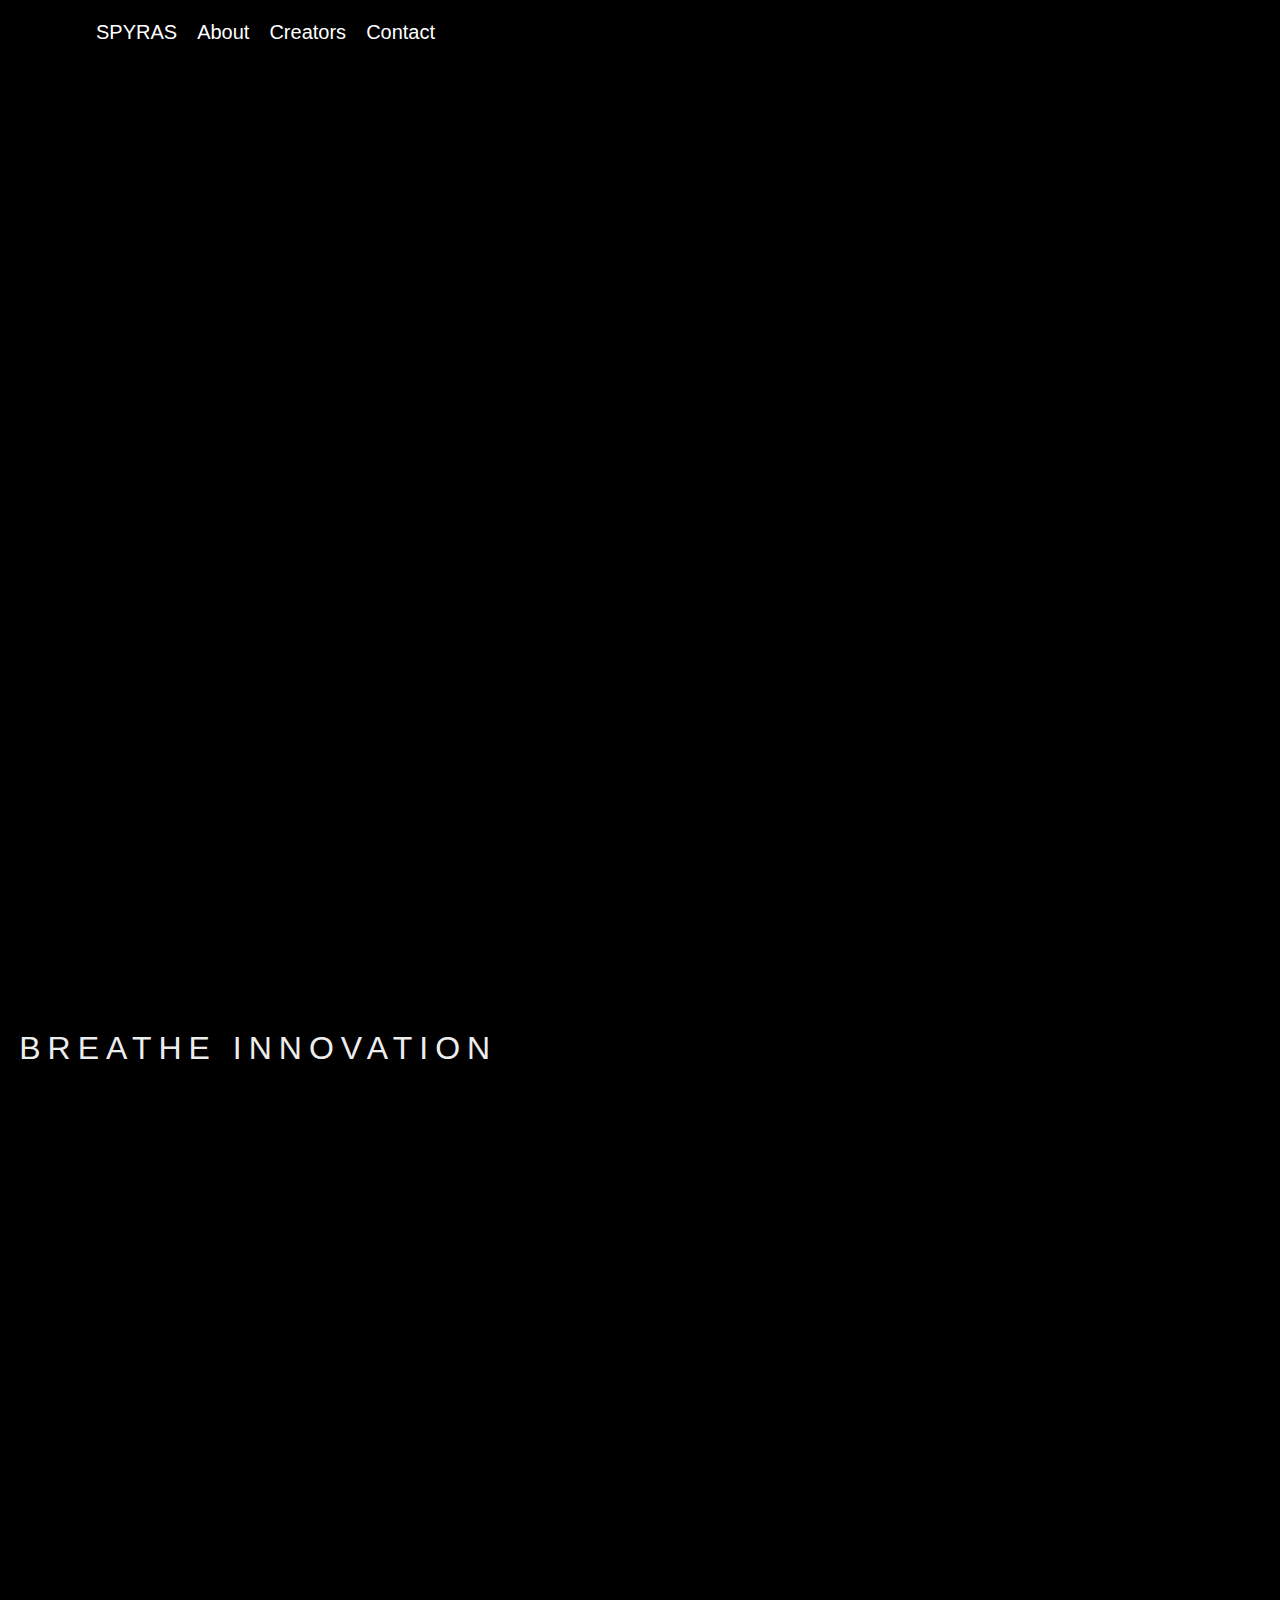
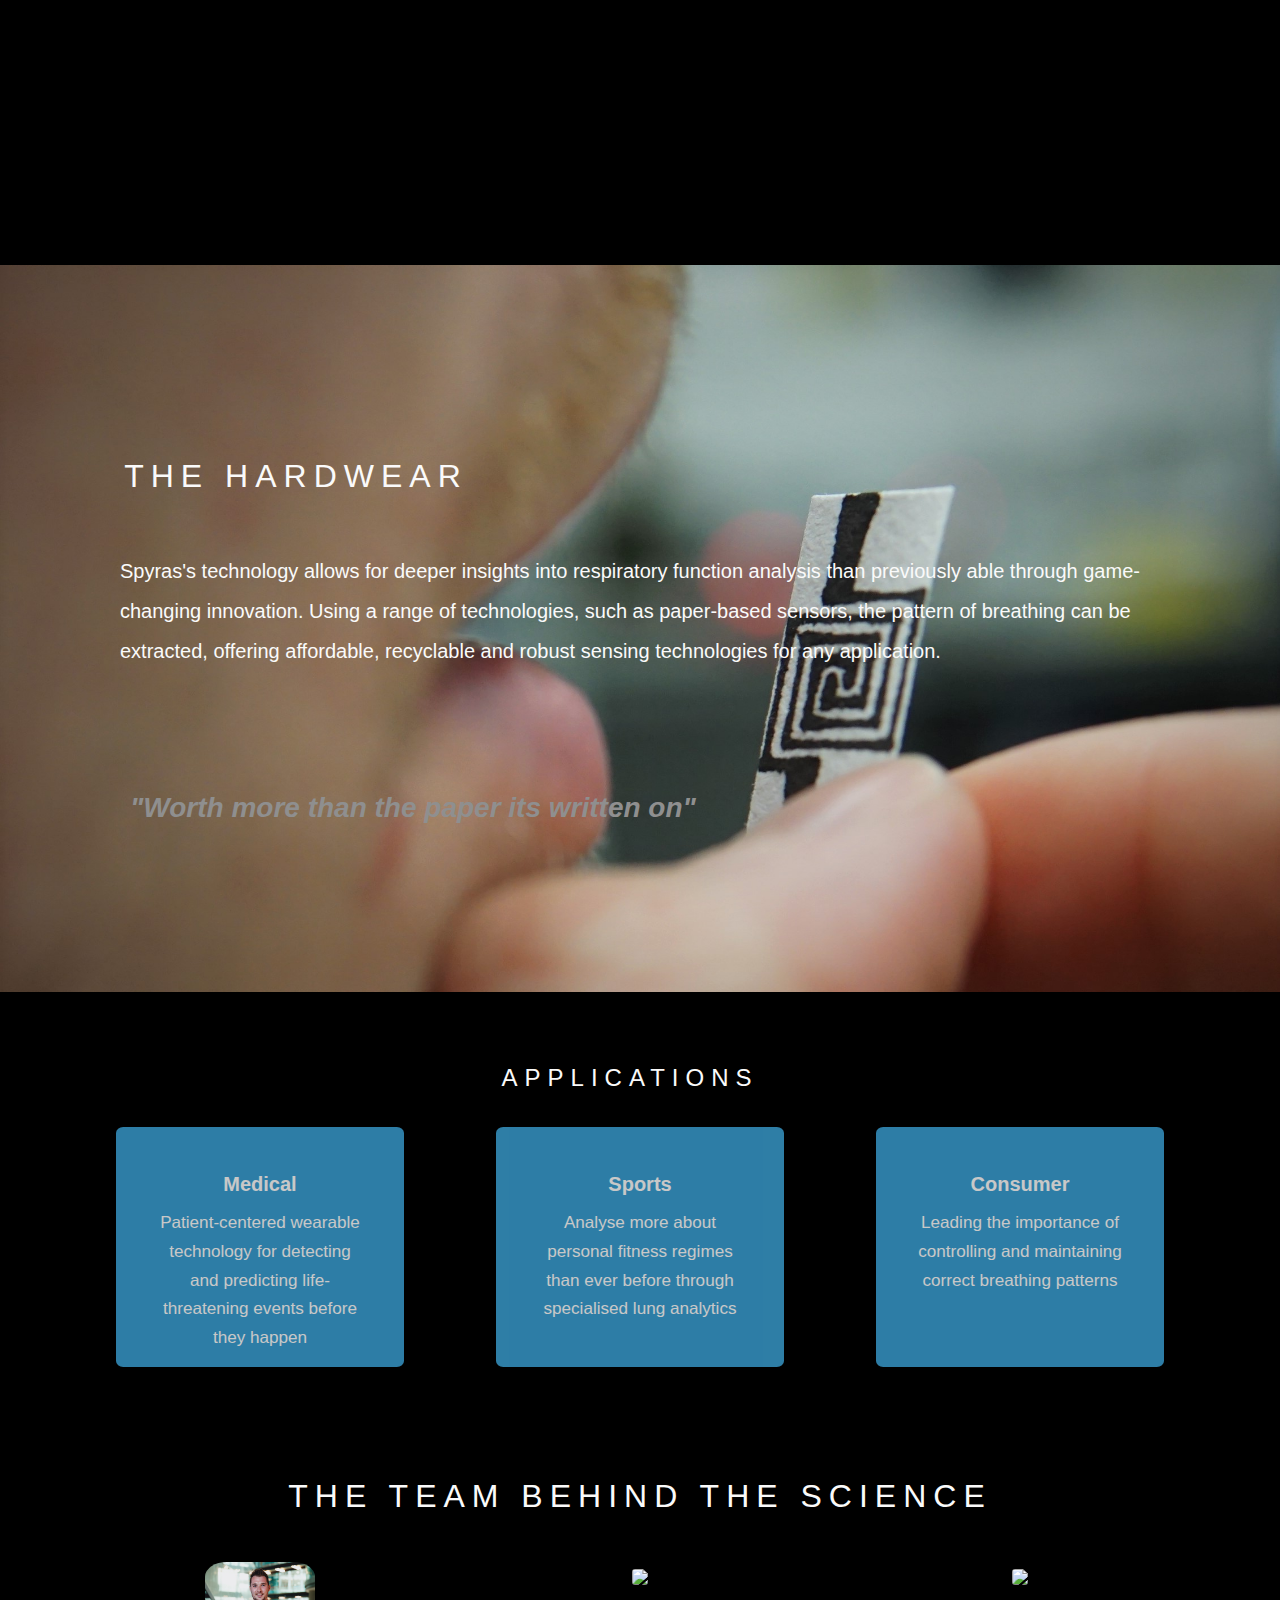
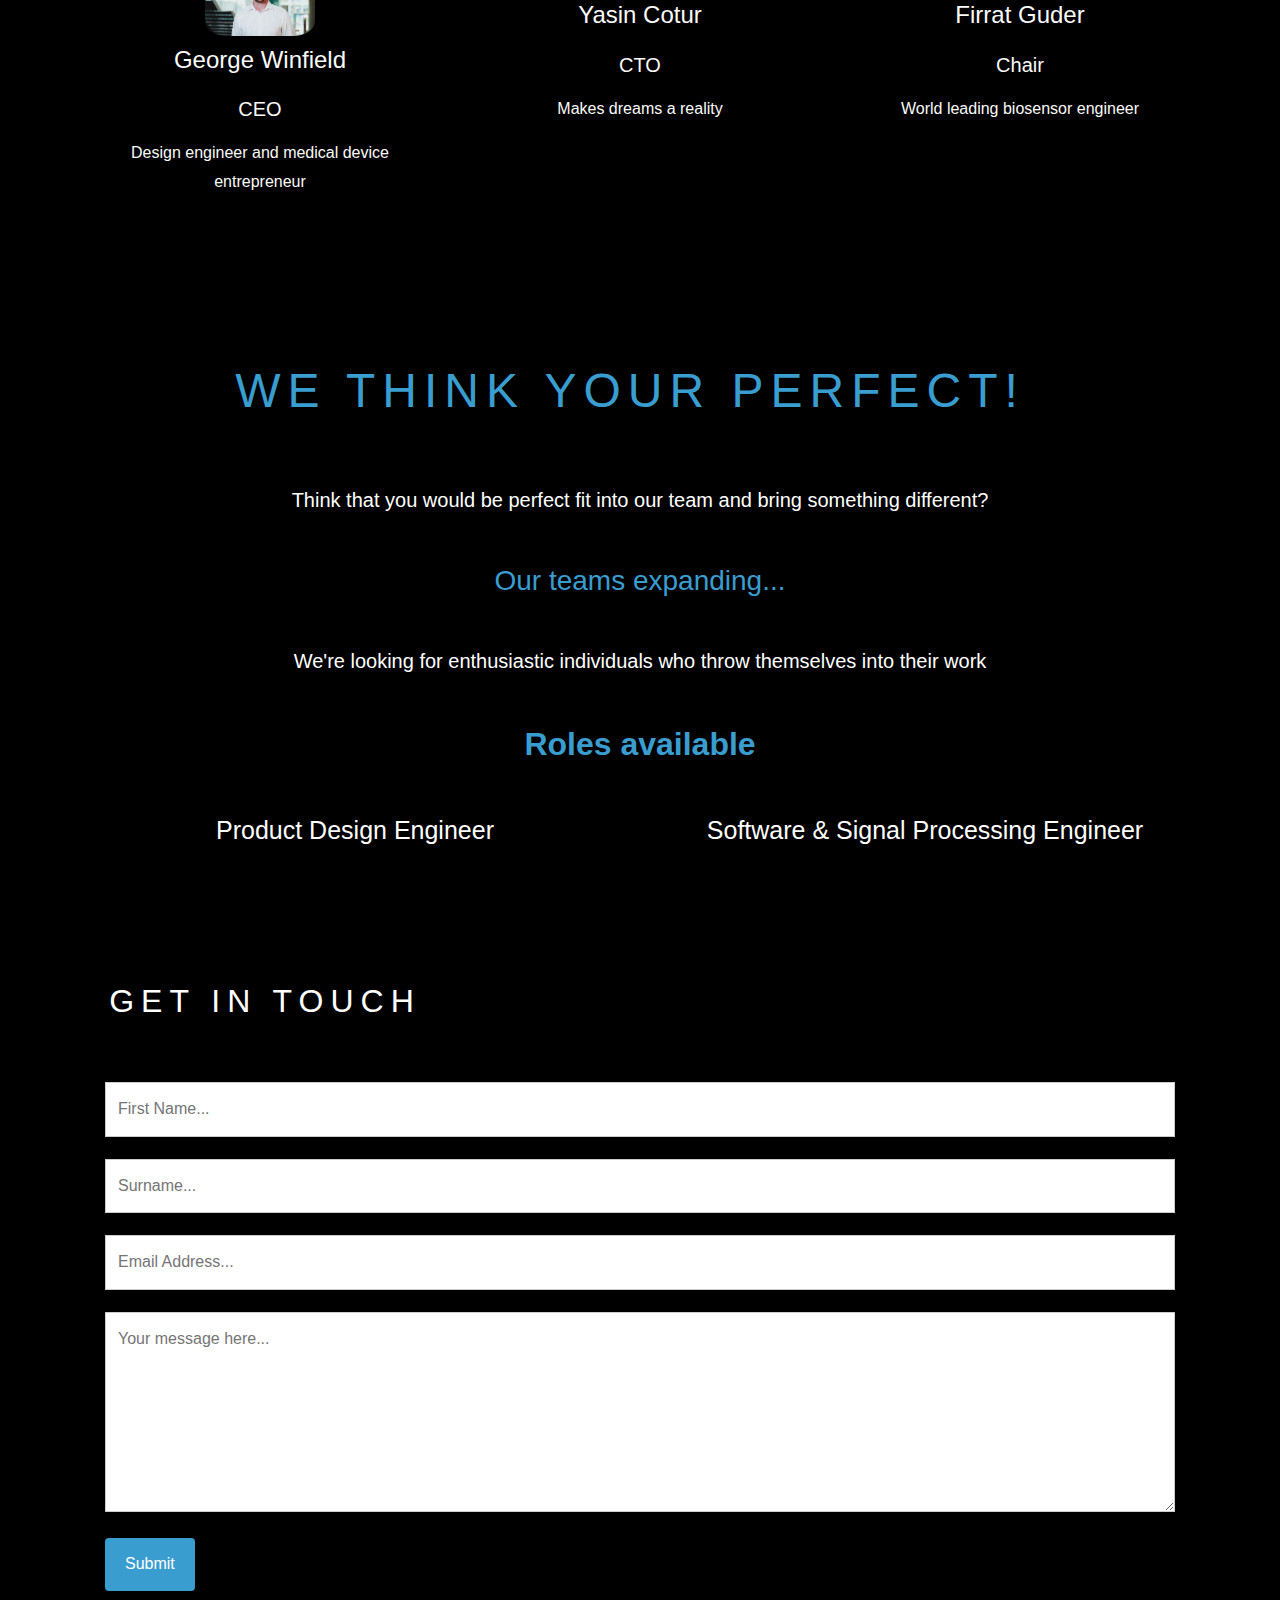
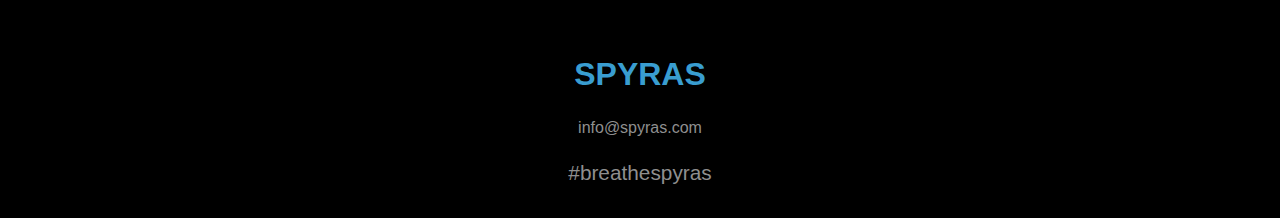
==== index.html @ b5e3ced5 "Update index.html" ====
<!DOCTYPE html>
<html lang="en">

<head>
    <title>Spyras | Breathe Innovation</title>
    <meta charset="UTF-8">

    <link rel="apple-touch-icon" sizes="180x180" href="/apple-touch-icon.png">
    <link rel="icon" type="image/png" sizes="32x32" href="/favicon-32x32.png">
    <link rel="icon" type="image/png" sizes="16x16" href="/favicon-16x16.png">
    <link rel="manifest" href="/site.webmanifest">

    <meta name="viewport" content="width=device-width, initial-scale=1">
    <link rel="stylesheet" href="https://use.fontawesome.com/releases/v5.1.1/css/all.css" integrity="sha384-O8whS3fhG2OnA5Kas0Y9l3cfpmYjapjI0E4theH4iuMD+pLhbf6JI0jIMfYcK3yZ" crossorigin="anonymous">
    <link rel="stylesheet" href="https://cdnjs.cloudflare.com/ajax/libs/twitter-bootstrap/4.3.1/css/bootstrap.min.css">
    <link rel="stylesheet" href="https://stackpath.bootstrapcdn.com/bootstrap/4.3.1/css/bootstrap.min.css" integrity="sha384-ggOyR0iXCbMQv3Xipma34MD+dH/1fQ784/j6cY/iJTQUOhcWr7x9JvoRxT2MZw1T" crossorigin="anonymous">
    <link rel="stylesheet" href="./libraries/bootstrap.min.css" type="text/css" />
    <link rel="stylesheet" href="CSS/style.css" />
    <style>
    </style>
</head>

<body>
    <!--***************************** NAV BAR *************************-->
    <header>
        <div class="container navbar">
            <div class="topnav">
                <a href="#home">SPYRAS</a>
                <a href="#about">About</a>
                <a href="#whoweare">Creators</a>
                <a href="#contact">Contact</a>
            </div>
        </div>
    </header>
    <!--***************************** IMAGE BACKGROUND *************************-->
    <div class="pimg1" id="home"></div>
    <div class="pimg2">
        <div class="row">
            <div class="col-12">
                <h2 class="TITLE">Breathe Innovation</h2>
            </div>
        </div>
    </div>
    <!--***************************** ABOUT *************************-->
    <section id="about-me">
        <div class="pimg3">
            <div class="container about-row">
                <div class="row" id='about'>
                    <h2>The Hardwear</h2>
                </div>
                
                <p>
                    Spyras's technology allows for deeper insights into respiratory function analysis than previously able through game-changing innovation. Using a range of technologies, such as paper-based sensors, the pattern of breathing can be extracted, offering affordable,
                    recyclable and robust sensing technologies for any application.
                </p>
                <br>
                <br>
                <p class="quotee"><i>"Worth more than the paper its written on"</i></p>
            </div>
        </div>
    </section>
    <!--***************************** APLICATIONS *************************-->
    <section class="applications">
        <div class="container scroll-applications">
            <div class="row">
                <div class="col-12">
                    <h3 class="app-section-header">Applications</h3>
                </div>
            </div>
            <div class="row">
                <div class="col-sm-12 col-lg-4 cards">
                    <div class="bg">
                        <div class="bg-body">
                            <h5 class="title">Medical</h5>
                            <p class="applications-text">Patient-centered wearable technology for detecting and predicting life-threatening events before they happen</p>
                        </div>
                    </div>
                </div>
                <div class="col-sm-12 col-lg-4 cards">
                    <div class="bg">
                        <div class="bg-body">
                            <h5 class="title">Sports</h5>
                            <p class="applications-text">Analyse more about personal fitness regimes than ever before through specialised lung analytics</p>
                        </div>
                    </div>
                </div>
                <div class="col-sm-12 col-lg-4 cards">
                    <div class="bg">
                        <div class="bg-body">
                            <h5 class="title">Consumer</h5>
                            <p class="applications-text">Leading the importance of controlling and maintaining correct breathing patterns</p>
                        </div>
                    </div>
                </div>
            </div>
        </div>
    </section>
    <!--***************************** WHO WE ARE *************************-->
    <section class="whoweare">
        <div class="container scroll-who-we-are" id="whoweare">
            <div class="row">
                <div class="col-12">
                    <h3 class="bio-section-header">The team behind the science</h3>
                </div>
            </div>
            <br>

            <div class="row">
                <div class="col-sm-12 col-lg-4">
                    <div align="center">
                        <img src="images/george.jpg" alt="CEO" style="width:110px">
                        <h4 class=Name>George Winfield</h4>
                        <h5>CEO</h5>
                        <p class="info-character">Design engineer and medical device entrepreneur</p>
                    </div>
                </div>
                <br>
                <div class="col-sm-12 col-lg-4">
                    <div align="center">
                        <img src="images/yasin_01.jpg" atl="CTO" style="width:110px">
                        <h4 class="Name">Yasin Cotur</h4>
                        <h5>CTO</h5>
                        <p class="info-character">Makes dreams a reality</p>
                    </div>
                </div>
                <br>
                <div class="col-sm-12 col-lg-4">
                    <div align="center">
                        <img src="images/firat.jpg" atl="Chair" style="width:110px">
                        <h4 class="Name_01">Firrat Guder</h4>
                        <h5>Chair</h5>
                        <p class="info-character">World leading biosensor engineer</p>
                    </div>
                </div>
                <br>
                <br>

            </div>

        </div>
        </div>
    </section>

    <!-- ************************* RECRUITING *************************-->

    <section class="recruiting">
        <div class='container scroll-recruiting'>
            <div class="row">
                <div class="col-12">

                    <h3>We think your perfect!</h3>
                    <br>
                    <p class="recruiting-text">Think that you would be perfect fit into our team and bring something different?</p>
                    <br>
                    <p class="recruiting-text_01">Our teams expanding...</p>
                    <br>
                    <p class="recruiting-text">We're looking for enthusiastic individuals who throw themselves into their work</p>
                    <br>
                    <p class="recruiting-text_02">Roles available</p>
                    <br>
                    <div class="row">
                        <div class="col-sm-12 col-lg-6">
                            <p class="pde">Product Design Engineer</p>
                            <a href="Design-Engineer-Job-Spec.pdf" download><i class="fas fa-file-download alignment"></i>
                        </div>
                        <div class="col-sm-12 col-lg-6">
                            <p class="de">Software & Signal Processing Engineer</p>
                            <a href="Software-&-Signal-Process-Engineer-Job-Spec.pdf"download><i class="fas fa-file-download alignment"></i>
                        </div>
                    </div>
                </div>
            </div>
        </div>
    </section>
    
    <!--***************************** CONTACT FORM *************************-->
    <div class="container">
        <div class="contact">
            <div class="row" id="contact">
                <h2 class="getintouch">Get In Touch</h2>
            </div>
            <form>
                <input type="text" id="fname" name="firstname" placeholder="First Name..." required>
                <input type="text" id="lname" name="lastname" placeholder="Surname..." required>
                <input type="text" id="email" name="email" placeholder="Email Address..." required>
                <textarea id="subject" name="subject" placeholder="Your message here..." style="height:200px" required></textarea>
                <input type="submit" value="Submit">
            </form>
        </div>
    </div>
    <!--***************************** FOOTER *************************-->
    <footer>
        <div class="container-fluid">
            <div class="black-footer">
                <div class="col align-self-center icons">
                    <a href="https://www.linkedin.com/company/spyras" target="_blank"><i class="fab fa-linkedin-in alignment"></i></a>
                            <a href="https://www.facebook.com/SpyrasMedical" target="_blank"><i class="fab fa-facebook"></i></a>
                            <a href="https://twitter.com/BreatheSpyras" target="_blank"><i class="fab fa-twitter"></i></a>
                            <p class="spyras">SPYRAS</p>
                            <p class="emailaddress">info@spyras.com</p>
                            <p class="hashtag">#breathespyras</p>
                        </div>
                    </div>
                </div>
            </div>
            </footer>
            <!-- JQuery for Navbar expansion/collapse & Modal popup -->
            <script src="https://cdnjs.cloudflare.com/ajax/libs/jquery/3.4.1/jquery.slim.js"></script>
            <script src="https://cdnjs.cloudflare.com/ajax/libs/popper.js/1.15.0/umd/popper.min.js"></script>
            <script src="https://cdnjs.cloudflare.com/ajax/libs/twitter-bootstrap/4.3.1/js/bootstrap.min.js"></script>
</body>

</html>
---- CSS/style.css ----
body,
html {
  height: 100%;
  margin: 0;
  font-weight: 400;
  line-height: 1.8em;
  color: #fafafa;
  background-color: black;
  scroll-behavior: smooth;
}

.pimg1,
.pimg2 {
  position: relative;
  opacity: 0.95;
  background-position: center;
  background-size: cover;
  background-repeat: no-repeat;
  background-attachment: fixed;
  /*  if i dont want this fixed set it to scroll */
}

/* ---------------------------- NAV BAR -------------------------*/

.pimg1 {
  background-image: url('../images/test_02.jpg');
  min-height: 100%;
  margin-bottom: 0px;
}

.container .navbar {
  position: absolute;
  margin: 15px;
  margin-top: 5px;
  width: auto;
  z-index: 1;

}

.topnav {
  overflow: hidden;
  background-color: transparent;
  background: none;
}

.topnav a {
  float: left;
  color: white;
  text-align: center;
  padding: 10px 10px;
  text-decoration: none;
  font-size: 20px;
}

.topnav a:hover {
  background-color: #399dd0;
  color: black;
}

/* ----------------------------- IMAGES ------------------------*/

.pimg2 {
  background-image: url('../images/logo_02.jpg');
  min-height: 100%;
}

/* ----------------------------- ABOUT ------------------------*/

.about-row {
  padding-bottom: 10%;
  padding-top: 10%;
  font-size: 20px;
  line-height: 2;
  padding-left: 2.5em;
  padding-right: 2.5em;
}

h2 {
  letter-spacing: 7px;
  text-transform: uppercase;
  text-align: left;
  margin-top: 0;
  padding-top: 2em;
  padding-left: 0.6em;
  padding-bottom: 1.5em;
}

.about-row .about-p {
  font-size: 20px;
  margin: 40px 0px 40px 0px;
  text-align: left;
}

.breathe {
  font-size: 1.5em;
}

.quotee {
  font-size: 1.5em;
  color: #399dd0;
  font-weight: 700;

}


/* ----------------------------- MEDIA ------------------------*/

@media (min-width: 750px) {
  #about-me {
    background-image: url('../images/paper.jpg');
    background-position: center;
    background-size: cover;
    width: 100vw;
  }
}

/* ----------------------------- APPLICATIONS ------------------------*/

h3 {
  letter-spacing: 7px;
  text-transform: uppercase;
  text-align: center;
  margin-top: 0;
  padding-top: 3em;
  padding-right: 20px;
  padding-bottom: .5em;
  font-size: 1.5em;
}

.h5 {
  margin-bottom: 1em;
  margin-top: 1em;
}

.bg-body .row {
  text-align: center;
  padding-top: 10px;
}


.bg {
  background-color: #399dd0;
  border-radius: 2.5%;
  width: 18em;
  height: 15em;
  -webkit-box-align: center;
  -ms-flex-align: center;
  align-items: center;
  -webkit-box-pack: center;
  -ms-flex-pack: center;
  justify-content: center;
  text-align: center;
  padding: 40px;
  margin: 4% 7%;
  display: inline-block;
  opacity: 0.8;
  -o-transition: all .4s ease-in;
  transition: all .4s ease-in;
  -moz-transition: all .4s ease-in;
  -webkit-transition: all .4s ease-in;
}

.bg:hover {
  opacity: 1;
}

.title {
  font-size: 1.25em;
  font-weight: bold;
}

.bg-body .applications-text {
  font-size: 1.07em;
}

.scroll-applications,
.cards {
  text-align: center;
  -webkit-box-align: center;
  -ms-flex-align: center;
  align-items: center;
  -webkit-box-pack: center;
  -ms-flex-pack: center;
  justify-content: center;
  margin: 0 auto;
}

/* --------------------------- WHO WE ARE --------------------*/

.bio-section-header {
  text-align: center;
  text-transform: uppercase;
  padding: 10px;
  letter-spacing: 7;
  padding-top: 3em;
  font-size: 2em;

}

.name {
  padding-top: 10px;
}

.recruiting {
  text-align: center;
  font-weight: 700;
  color: #399dd0;
  font-size: 2em;
  line-height: normal;
}

.container img {
  float: none;
  border-radius: 20%;
  justify-content: center;
  margin: 0;
  padding: 0;
}

h4 {
  padding: 10px;
  text-align: center;
}

h5 {
  text-align: center;
  padding: 5px;
}

.info-character {
  text-align: center;
  padding: 5px;
}

/* ----------------------Recruiting----------------------*/

.recruiting-text {
  color: white;
  font-size: 20px;
  font-weight: 400;
}

.recruiting-text_01 {
  color: #399dd0;
  font-size: 28px;
  font-weight: 400;
}

.pde,
.de {
  text-align: center;
  color: white;
  font-size: 25px;
  font-weight: 400;
}



/* -------------------------- CONTACT FORM --------------------*/

 .getintouch {
  text-transform: uppercase;
  text-align: center;
  color: white;
  text-decoration: none;
  
}

input[type=text],
select,
textarea {
  width: 100%;
  text-align: left;
  padding: 12px;
  border: 1px solid #ccc;
  -webkit-box-sizing: border-box;
  box-sizing: border-box;
  margin-top: 6px;
  margin-bottom: 16px;
}

input[type=submit] {
  background-color: #399dd0;
  color: white;
  border-radius: 4px;
  padding: 12px 20px;
  border: none;
  cursor: pointer;
  position: inherit;
}

input[type=submit]:hover {
  background-color: #2784B4;
}

.contact {
  background-color: transparent;
  padding: 20px;
}

/* --------------------------- FOOTER --------------------*/

.footer {
  position: fixed;
  left: 0;
  bottom: 0;
  width: 100%;
  background-color: black;
  color: #fafafa;
  text-align: center;
}

footer {
  text-align: center;
  border-color: black;
}

.black-footer {
  margin-bottom: 20px;
}

.alignment {
  line-height: 2px;
}

i {
  display: inline-block;
  color: #8F8F8F;
  font-size: 28px;
  padding: 10px;
  text-align: center;
  vertical-align: middle;
  -o-transition: all .3s ease-in-out;
  transition: all .3s ease-in-out;
  -moz-transition: all .3s ease-in-out;
  -webkit-transition: all .3s ease-in-out;
  margin-top: 2.5px;
  margin-bottom: 2.5px;
}

i:hover {
  color: #399dd0;
}

.spyras {
  font-size: 2em;
  color: #399dd0;
  text-align: center;
  padding-top: 20px;
  padding-bottom: 10px;
  font-weight: 700;
}

.emailaddress {
  font-size: 1em;
  color: #8F8F8F;
  text-align: center;
}

.hashtag {
  font-size: 1.3em;
  color: #8f8f8f;
  padding-bottom: 30px;
}
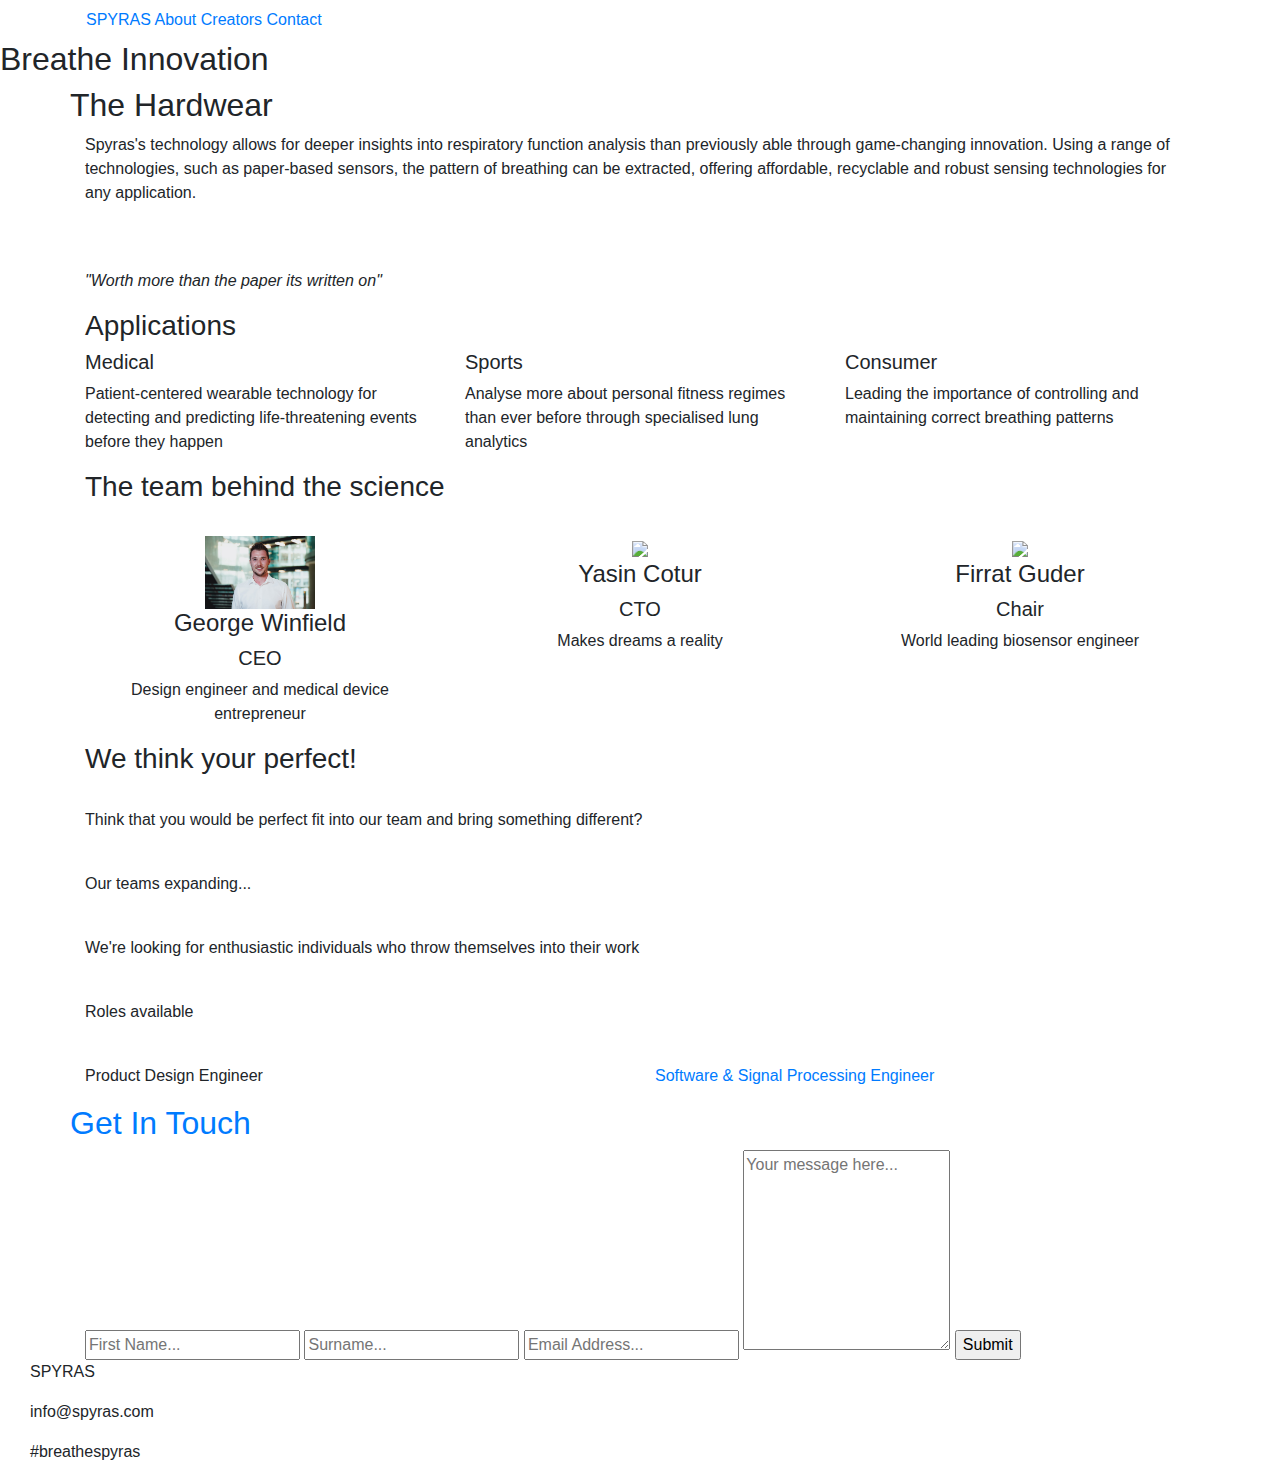
==== commit a00f7ec1: "Update index.html" ====
--- a/index.html
+++ b/index.html
@@ -8,6 +8,7 @@
     <link rel="apple-touch-icon" sizes="180x180" href="/apple-touch-icon.png">
     <link rel="icon" type="image/png" sizes="32x32" href="/favicon-32x32.png">
     <link rel="icon" type="image/png" sizes="16x16" href="/favicon-16x16.png">
+    
     <link rel="manifest" href="/site.webmanifest">
 
     <meta name="viewport" content="width=device-width, initial-scale=1">
@@ -15,13 +16,13 @@
     <link rel="stylesheet" href="https://cdnjs.cloudflare.com/ajax/libs/twitter-bootstrap/4.3.1/css/bootstrap.min.css">
     <link rel="stylesheet" href="https://stackpath.bootstrapcdn.com/bootstrap/4.3.1/css/bootstrap.min.css" integrity="sha384-ggOyR0iXCbMQv3Xipma34MD+dH/1fQ784/j6cY/iJTQUOhcWr7x9JvoRxT2MZw1T" crossorigin="anonymous">
     <link rel="stylesheet" href="./libraries/bootstrap.min.css" type="text/css" />
-    <link rel="stylesheet" href="CSS/style.css" />
+    <link rel="stylesheet" href="css/style.css" />
     <style>
     </style>
 </head>
 
 <body>
-    <!--***************************** NAV BAR *************************-->
+<!--***************************** NAV BAR *************************-->
     <header>
         <div class="container navbar">
             <div class="topnav">
@@ -32,26 +33,24 @@
             </div>
         </div>
     </header>
-    <!--***************************** IMAGE BACKGROUND *************************-->
+<!--***************************** IMAGE BACKGROUND *************************-->
     <div class="pimg1" id="home"></div>
     <div class="pimg2">
         <div class="row">
             <div class="col-12">
-                <h2 class="TITLE">Breathe Innovation</h2>
+                <h2 class="title-home">Breathe Innovation</h2>
             </div>
         </div>
     </div>
-    <!--***************************** ABOUT *************************-->
+<!--***************************** ABOUT *************************-->
     <section id="about-me">
         <div class="pimg3">
             <div class="container about-row">
                 <div class="row" id='about'>
                     <h2>The Hardwear</h2>
                 </div>
-                
-                <p>
-                    Spyras's technology allows for deeper insights into respiratory function analysis than previously able through game-changing innovation. Using a range of technologies, such as paper-based sensors, the pattern of breathing can be extracted, offering affordable,
-                    recyclable and robust sensing technologies for any application.
+                <p class="about-p">Spyras's technology allows for deeper insights into respiratory function analysis than previously able through game-changing innovation. 
+                Using a range of technologies, such as paper-based sensors, the pattern of breathing can be extracted, offering affordable, recyclable and robust sensing technologies for any application.
                 </p>
                 <br>
                 <br>
@@ -59,7 +58,7 @@
             </div>
         </div>
     </section>
-    <!--***************************** APLICATIONS *************************-->
+<!--***************************** APLICATIONS *************************-->
     <section class="applications">
         <div class="container scroll-applications">
             <div class="row">
@@ -95,7 +94,7 @@
             </div>
         </div>
     </section>
-    <!--***************************** WHO WE ARE *************************-->
+<!--***************************** WHO WE ARE *************************-->
     <section class="whoweare">
         <div class="container scroll-who-we-are" id="whoweare">
             <div class="row">
@@ -126,7 +125,7 @@
                 <br>
                 <div class="col-sm-12 col-lg-4">
                     <div align="center">
-                        <img src="images/firat.jpg" atl="Chair" style="width:110px">
+                        <img src="images/firrat.jpg" atl="Chair" style="width:110px">
                         <h4 class="Name_01">Firrat Guder</h4>
                         <h5>Chair</h5>
                         <p class="info-character">World leading biosensor engineer</p>
@@ -134,20 +133,15 @@
                 </div>
                 <br>
                 <br>
-
-            </div>
-
-        </div>
-        </div>
-    </section>
-
-    <!-- ************************* RECRUITING *************************-->
-
+            </div>
+        </div>
+        </div>
+    </section>
+<!-- ************************* RECRUITING *************************-->
     <section class="recruiting">
         <div class='container scroll-recruiting'>
             <div class="row">
                 <div class="col-12">
-
                     <h3>We think your perfect!</h3>
                     <br>
                     <p class="recruiting-text">Think that you would be perfect fit into our team and bring something different?</p>
@@ -168,12 +162,12 @@
                             <a href="Software-&-Signal-Process-Engineer-Job-Spec.pdf"download><i class="fas fa-file-download alignment"></i>
                         </div>
                     </div>
-                </div>
-            </div>
-        </div>
-    </section>
-    
-    <!--***************************** CONTACT FORM *************************-->
+                            
+                </div>
+            </div>
+        </div>
+    </section>
+<!--***************************** CONTACT FORM *************************-->
     <div class="container">
         <div class="contact">
             <div class="row" id="contact">
@@ -188,7 +182,7 @@
             </form>
         </div>
     </div>
-    <!--***************************** FOOTER *************************-->
+<!--***************************** FOOTER *************************-->
     <footer>
         <div class="container-fluid">
             <div class="black-footer">
@@ -204,7 +198,7 @@
                 </div>
             </div>
             </footer>
-            <!-- JQuery for Navbar expansion/collapse & Modal popup -->
+<!-- JQuery for Navbar expansion/collapse & Modal popup -->
             <script src="https://cdnjs.cloudflare.com/ajax/libs/jquery/3.4.1/jquery.slim.js"></script>
             <script src="https://cdnjs.cloudflare.com/ajax/libs/popper.js/1.15.0/umd/popper.min.js"></script>
             <script src="https://cdnjs.cloudflare.com/ajax/libs/twitter-bootstrap/4.3.1/js/bootstrap.min.js"></script>
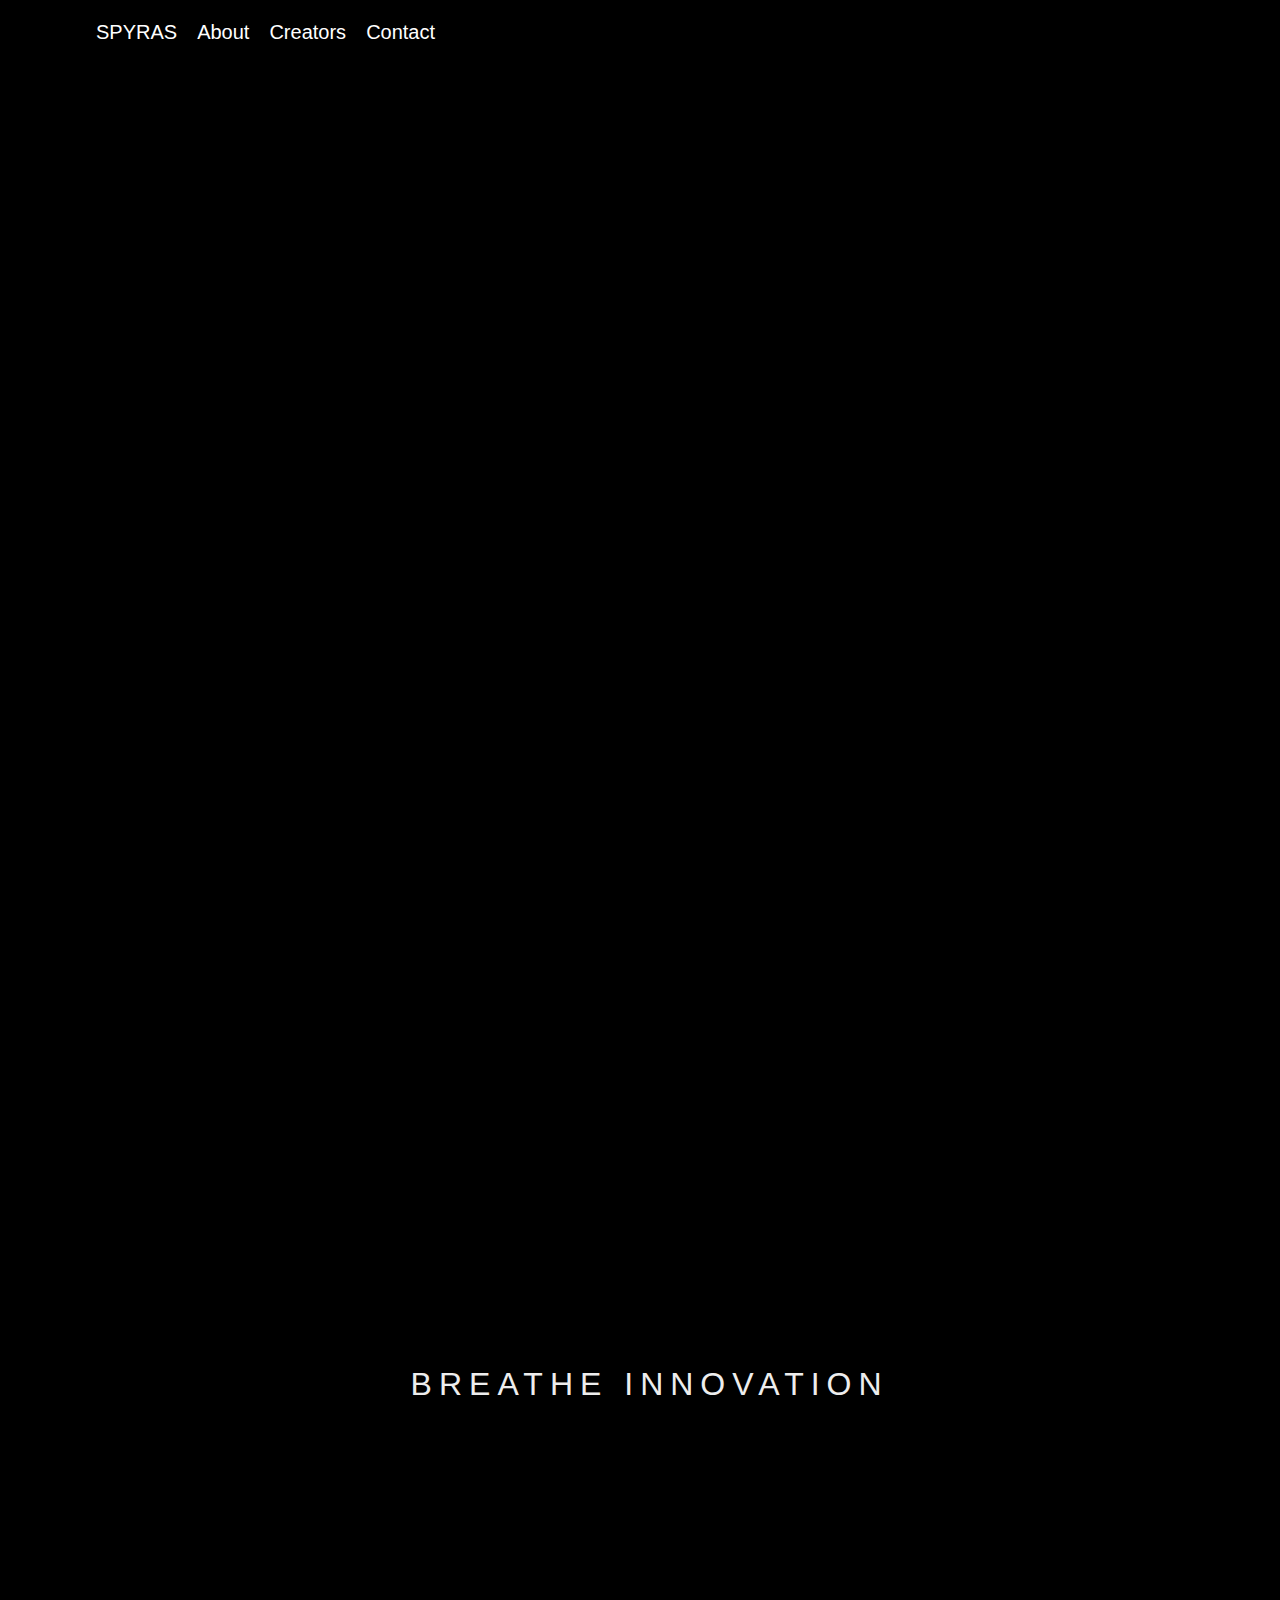
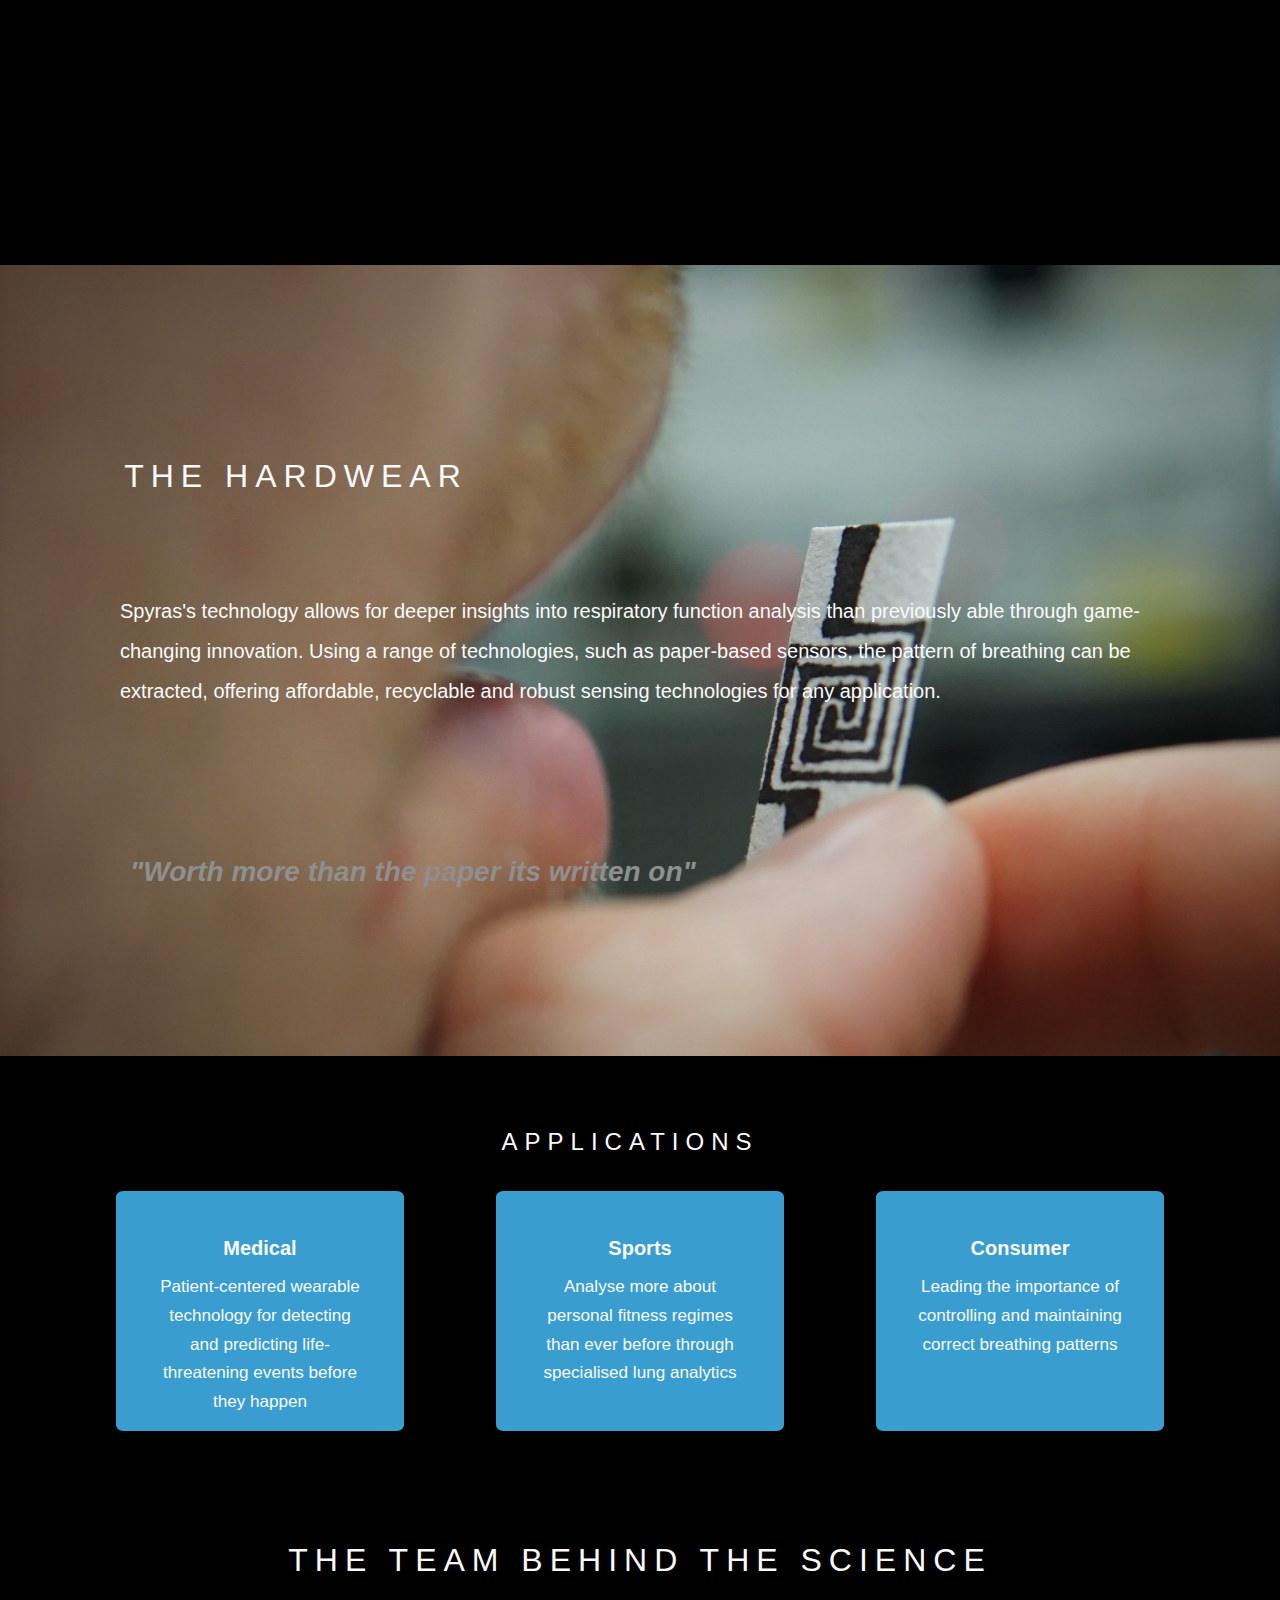
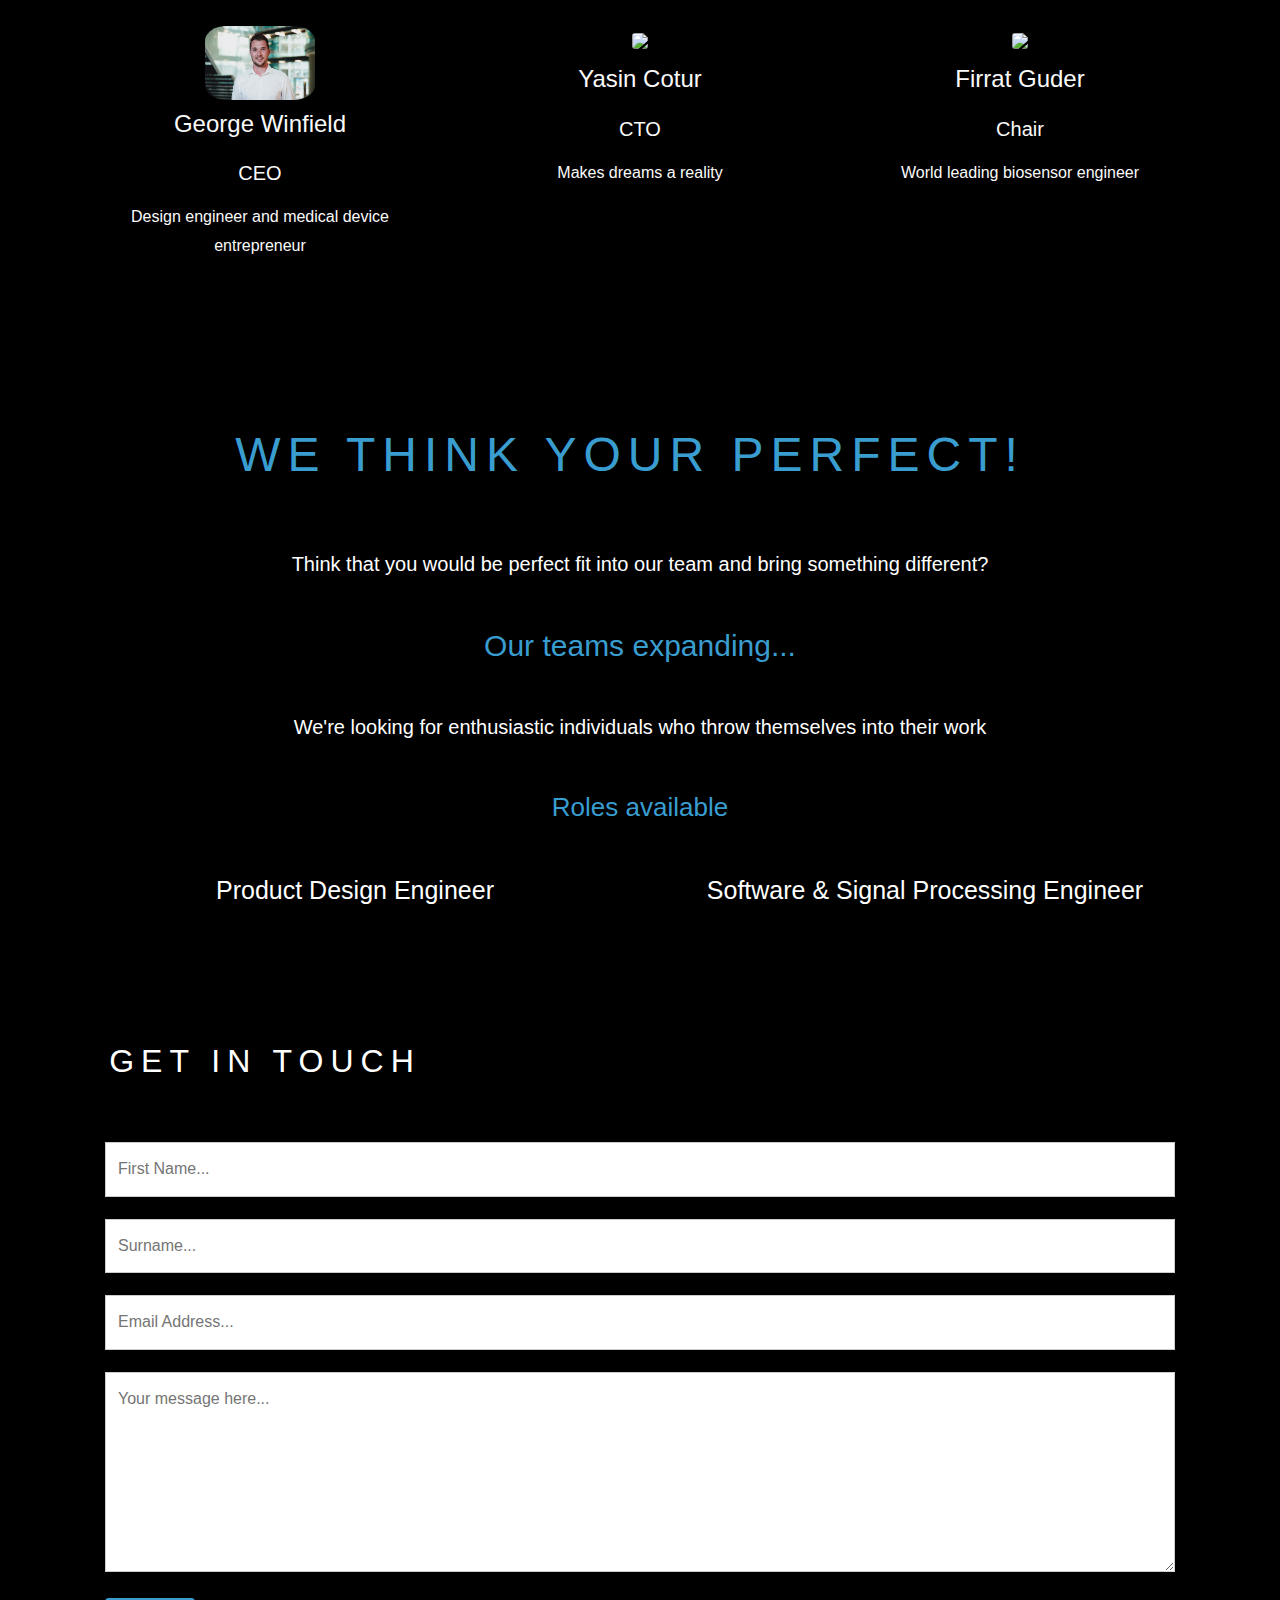
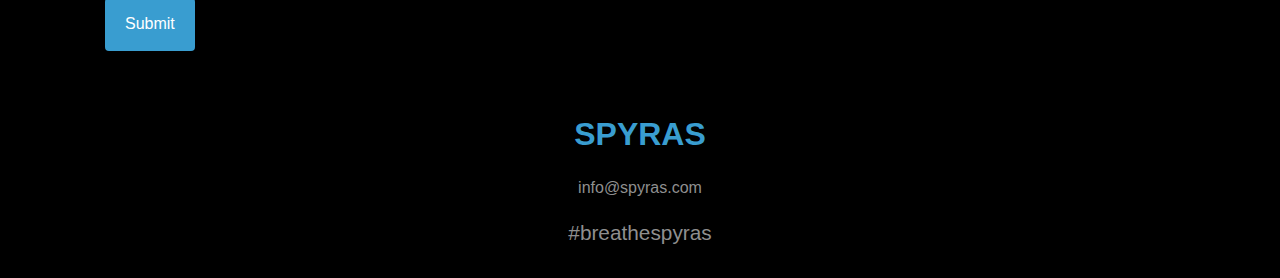
==== commit 97ede21d: "Update index.html" ====
--- a/index.html
+++ b/index.html
@@ -16,7 +16,7 @@
     <link rel="stylesheet" href="https://cdnjs.cloudflare.com/ajax/libs/twitter-bootstrap/4.3.1/css/bootstrap.min.css">
     <link rel="stylesheet" href="https://stackpath.bootstrapcdn.com/bootstrap/4.3.1/css/bootstrap.min.css" integrity="sha384-ggOyR0iXCbMQv3Xipma34MD+dH/1fQ784/j6cY/iJTQUOhcWr7x9JvoRxT2MZw1T" crossorigin="anonymous">
     <link rel="stylesheet" href="./libraries/bootstrap.min.css" type="text/css" />
-    <link rel="stylesheet" href="css/style.css" />
+    <link rel="stylesheet" href="CSS/style.css" />
     <style>
     </style>
 </head>
--- a/CSS/style.css
+++ b/CSS/style.css
@@ -0,0 +1,369 @@
+body,
+html {
+  height: 100%;
+  margin: 0;
+  font-weight: 400;
+  line-height: 1.8em;
+  color: #fafafa;
+  background-color: black;
+  scroll-behavior: smooth;
+}
+
+.pimg1,
+.pimg2 {
+  position: relative;
+  opacity: 0.95;
+  background-position: center;
+  background-size: cover;
+  background-repeat: no-repeat;
+  background-attachment: fixed;
+  /*  if i dont want this fixed set it to scroll */
+}
+
+/* ---------------------------- NAV BAR -------------------------*/
+
+.pimg1 {
+  background-image: url('../images/test_02.jpg');
+  min-height: 100%;
+  margin-bottom: 0px;
+}
+
+.container .navbar {
+  position: absolute;
+  margin: 15px;
+  margin-top: 5px;
+  width: auto;
+  z-index: 1;
+
+}
+
+.topnav {
+  overflow: hidden;
+  background-color: transparent;
+  background: none;
+}
+
+.topnav a {
+  float: left;
+  color: white;
+  text-align: center;
+  padding: 10px 10px;
+  text-decoration: none;
+  font-size: 20px;
+}
+
+.topnav a:hover {
+  background-color: #399dd0;
+  color: black;
+}
+
+/* ----------------------------- IMAGES ------------------------*/
+
+.pimg2 {
+  background-image: url('../images/logo_02.jpg');
+  min-height: 100%;
+}
+
+/* ----------------------------- title ------------------------*/
+
+.title-home {
+  padding-top: 400px;
+  text-align: center;
+}
+
+/* ----------------------------- ABOUT ------------------------*/
+
+.about-row {
+  padding-bottom: 10%;
+  padding-top: 10%;
+  font-size: 20px;
+  line-height: 2;
+  padding-left: 2.5em;
+  padding-right: 2.5em;
+}
+
+h2 {
+  letter-spacing: 7px;
+  text-transform: uppercase;
+  text-align: center;
+  margin-top: 0;
+  padding-top: 2em;
+  padding-left: 0.6em;
+  padding-bottom: 1.5em;
+}
+
+.about-row .about-p {
+  font-size: 20px;
+  margin: 40px 0px 40px 0px;
+  text-align: left;
+}
+
+
+.quotee {
+  font-size: 1.5em;
+  color: #399dd0;
+  font-weight: 700;
+
+}
+
+
+/* ----------------------------- MEDIA ------------------------*/
+
+@media (min-width: 750px) {
+  #about-me {
+    background-image: url('../images/paper.jpg');
+    background-position: center;
+    background-size: cover;
+    width: 100vw;
+  }
+}
+
+/* ----------------------------- APPLICATIONS ------------------------*/
+
+h3 {
+  letter-spacing: 7px;
+  text-transform: uppercase;
+  text-align: center;
+  margin-top: 0;
+  padding-top: 3em;
+  padding-right: 20px;
+  padding-bottom: .5em;
+  font-size: 1.5em;
+}
+
+.h5 {
+  margin-bottom: 1em;
+  margin-top: 1em;
+}
+
+.bg-body .row {
+  text-align: center;
+  padding-top: 10px;
+}
+
+
+.bg {
+  background-color: #399dd0;
+  border-radius: 2.5%;
+  width: 18em;
+  height: 15em;
+  -webkit-box-align: center;
+  -ms-flex-align: center;
+  align-items: center;
+  -webkit-box-pack: center;
+  -ms-flex-pack: center;
+  justify-content: center;
+  text-align: center;
+  padding: 40px;
+  margin: 4% 7%;
+  display: inline-block;
+}
+
+.bg:hover {
+  opacity: 1;
+}
+
+.title {
+  font-size: 1.25em;
+  font-weight: bold;
+}
+
+.bg-body .applications-text {
+  font-size: 1.07em;
+}
+
+.scroll-applications,
+.cards {
+  text-align: center;
+  -webkit-box-align: center;
+  -ms-flex-align: center;
+  align-items: center;
+  -webkit-box-pack: center;
+  -ms-flex-pack: center;
+  justify-content: center;
+  margin: 0 auto;
+}
+
+/* --------------------------- WHO WE ARE --------------------*/
+
+.bio-section-header {
+  text-align: center;
+  text-transform: uppercase;
+  padding: 10px;
+  letter-spacing: 7;
+  padding-top: 3em;
+  font-size: 2em;
+
+}
+
+.name {
+  padding-top: 10px;
+}
+
+.recruiting {
+  text-align: center;
+  font-weight: 700;
+  color: #399dd0;
+  font-size: 2em;
+  line-height: normal;
+}
+
+.container img {
+  float: none;
+  border-radius: 20%;
+  justify-content: center;
+  margin: 0;
+  padding: 0;
+}
+
+h4 {
+  padding: 10px;
+  text-align: center;
+}
+
+h5 {
+  text-align: center;
+  padding: 5px;
+}
+
+.info-character {
+  text-align: center;
+  padding: 5px;
+}
+
+/* ----------------------Recruiting----------------------*/
+
+.recruiting-text {
+  color: white;
+  font-size: 20px;
+  font-weight: 400;
+}
+
+.recruiting-text_01 {
+  color: #399dd0;
+  font-size: 30px;
+  font-weight: 400;
+}
+
+.recruiting-text_02 {
+  color: #399dd0;
+  font-size: 26px;
+  font-weight: 400;
+}
+
+.pde,
+.de {
+  text-align: center;
+  color: white;
+  font-size: 25px;
+  font-weight: 400;
+}
+
+
+
+/* -------------------------- CONTACT FORM --------------------*/
+
+ .getintouch {
+  text-transform: uppercase;
+  text-align: center;
+  color: white;
+  text-decoration: none;
+  
+}
+
+input[type=text],
+select,
+textarea {
+  width: 100%;
+  text-align: left;
+  padding: 12px;
+  border: 1px solid #ccc;
+  -webkit-box-sizing: border-box;
+  box-sizing: border-box;
+  margin-top: 6px;
+  margin-bottom: 16px;
+}
+
+input[type=submit] {
+  background-color: #399dd0;
+  color: white;
+  border-radius: 4px;
+  padding: 12px 20px;
+  border: none;
+  cursor: pointer;
+  position: inherit;
+}
+
+input[type=submit]:hover {
+  background-color: #2784B4;
+}
+
+.contact {
+  background-color: transparent;
+  padding: 20px;
+}
+
+/* --------------------------- FOOTER --------------------*/
+
+.footer {
+  position: fixed;
+  left: 0;
+  bottom: 0;
+  width: 100%;
+  background-color: black;
+  color: #fafafa;
+  text-align: center;
+}
+
+footer {
+  text-align: center;
+  border-color: black;
+}
+
+.black-footer {
+  margin-bottom: 20px;
+}
+
+.alignment {
+  line-height: 2px;
+}
+
+i {
+  display: inline-block;
+  color: #8F8F8F;
+  font-size: 28px;
+  padding: 10px;
+  text-align: center;
+  vertical-align: middle;
+  -o-transition: all .3s ease-in-out;
+  transition: all .3s ease-in-out;
+  -moz-transition: all .3s ease-in-out;
+  -webkit-transition: all .3s ease-in-out;
+  margin-top: 2.5px;
+  margin-bottom: 2.5px;
+}
+
+i:hover {
+  color: #399dd0;
+}
+
+.spyras {
+  font-size: 2em;
+  color: #399dd0;
+  text-align: center;
+  padding-top: 20px;
+  padding-bottom: 10px;
+  font-weight: 700;
+}
+
+.emailaddress {
+  font-size: 1em;
+  color: #8F8F8F;
+  text-align: center;
+}
+
+.hashtag {
+  font-size: 1.3em;
+  color: #8f8f8f;
+  padding-bottom: 30px;
+}
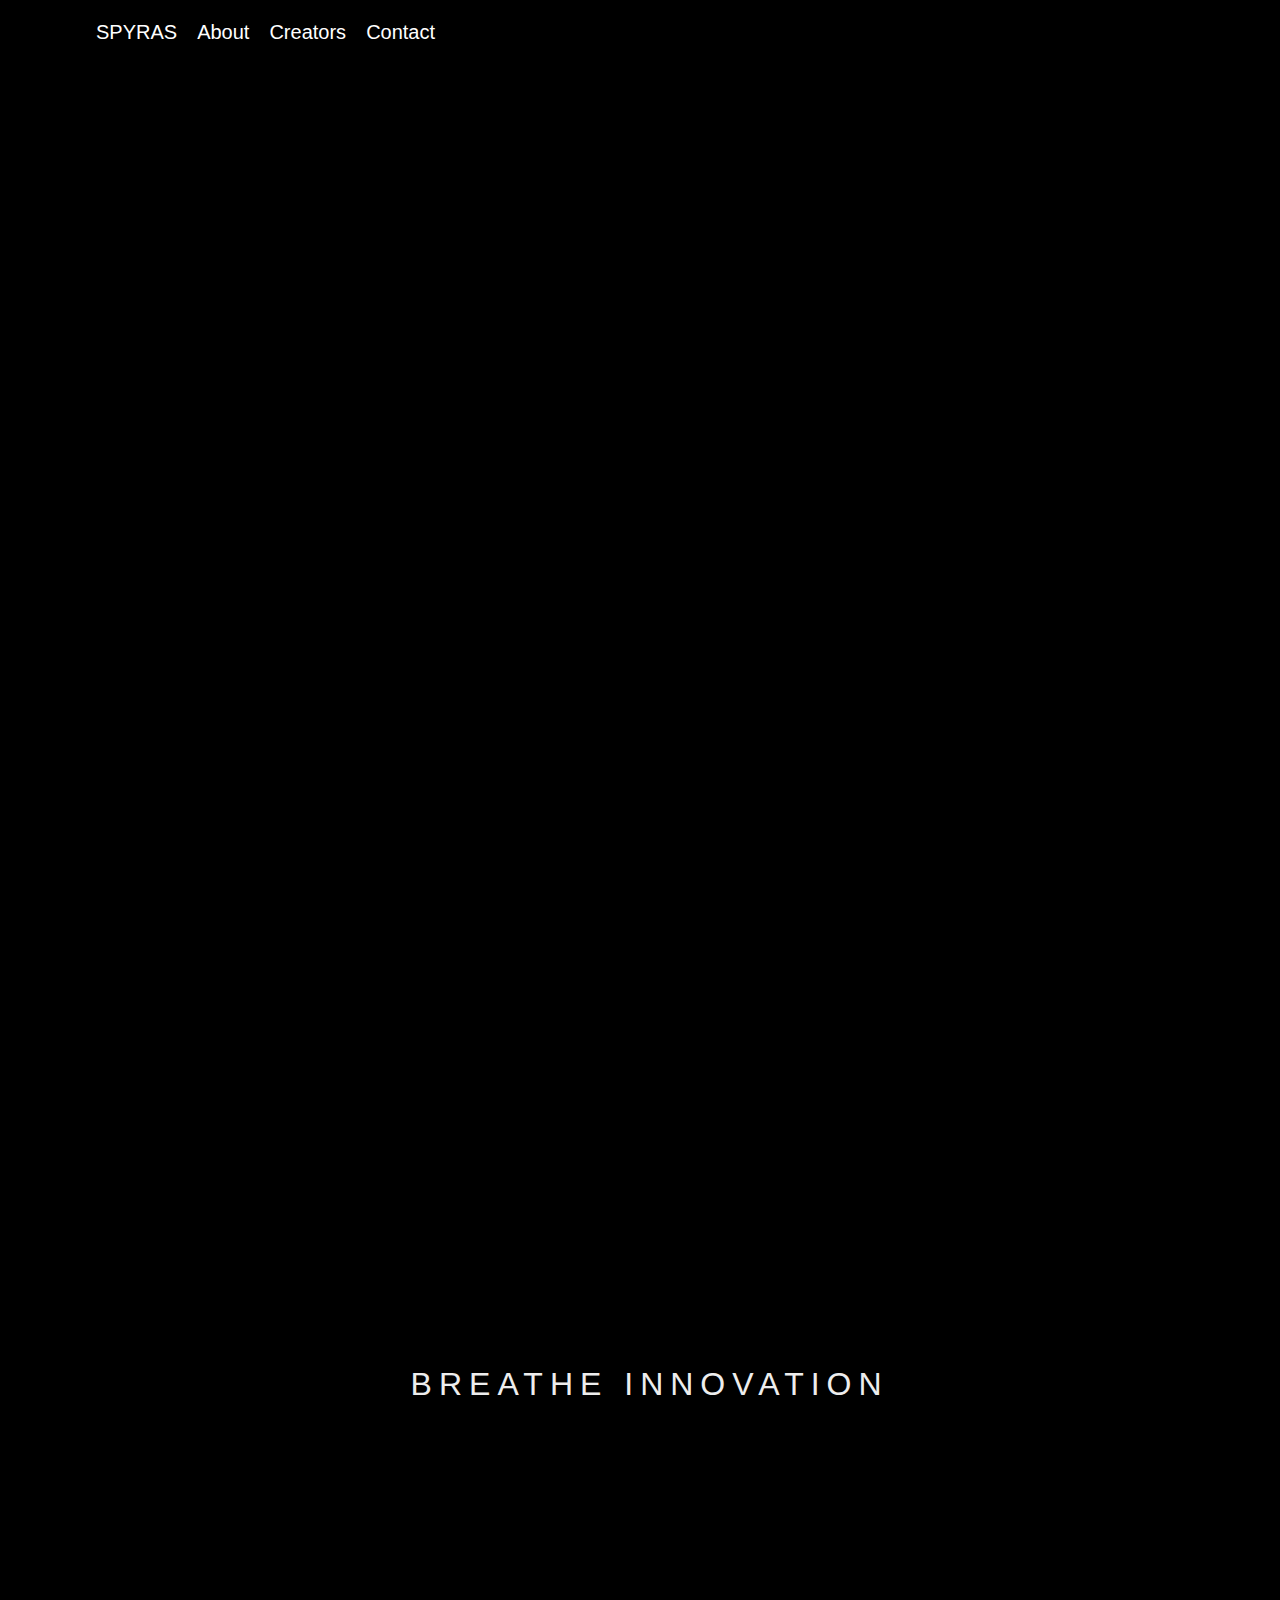
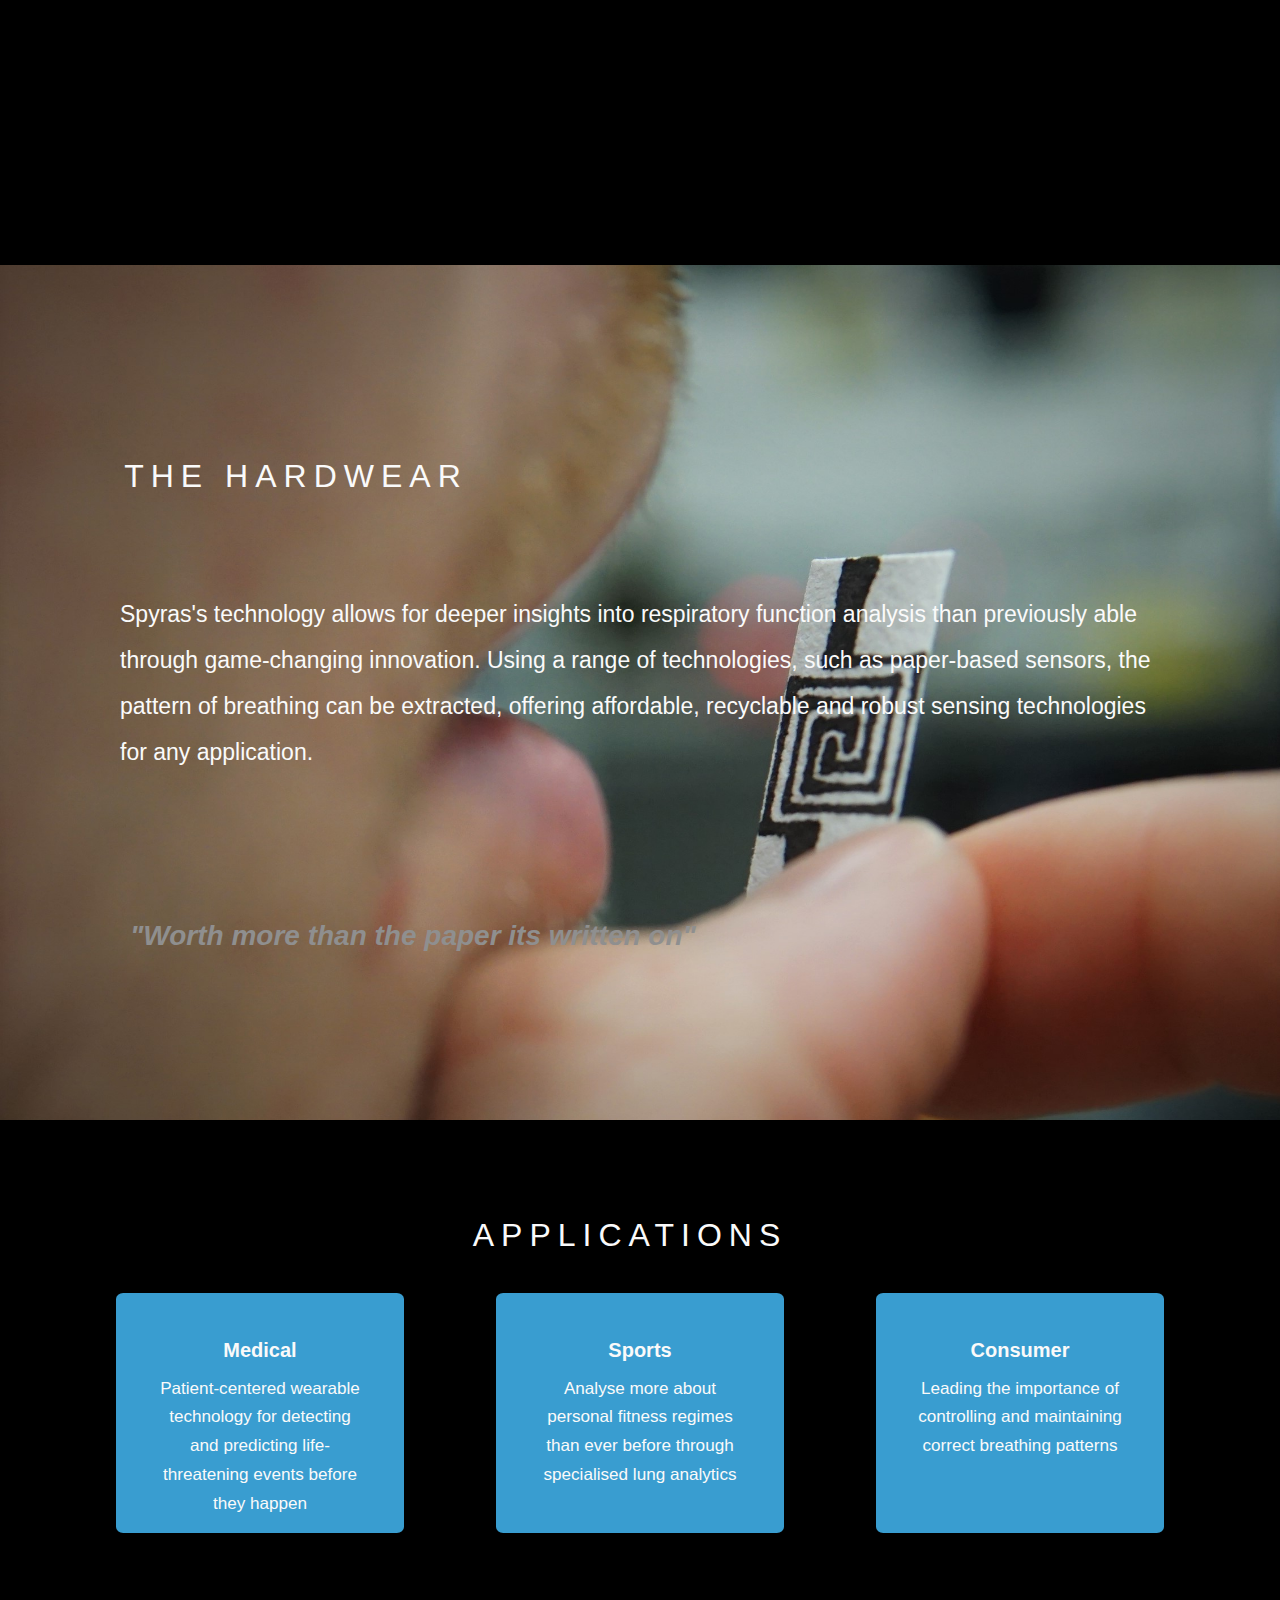
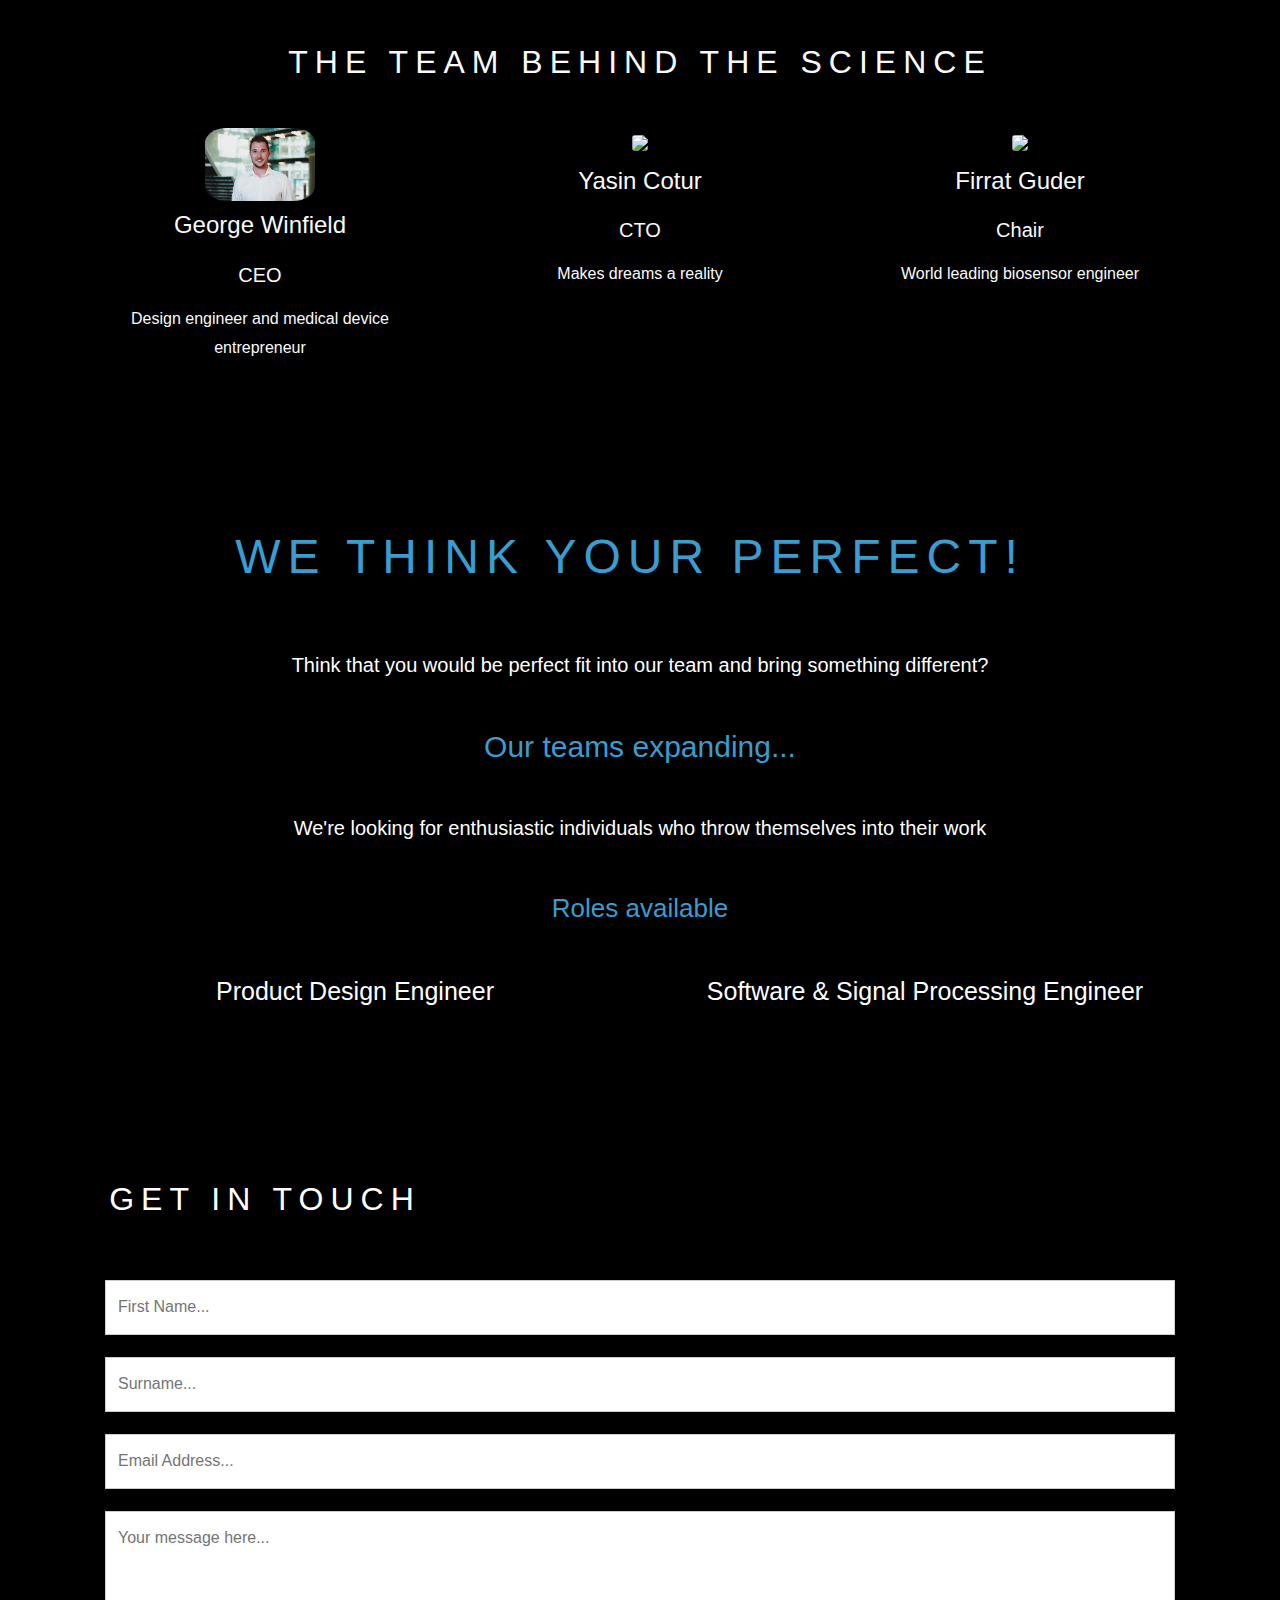
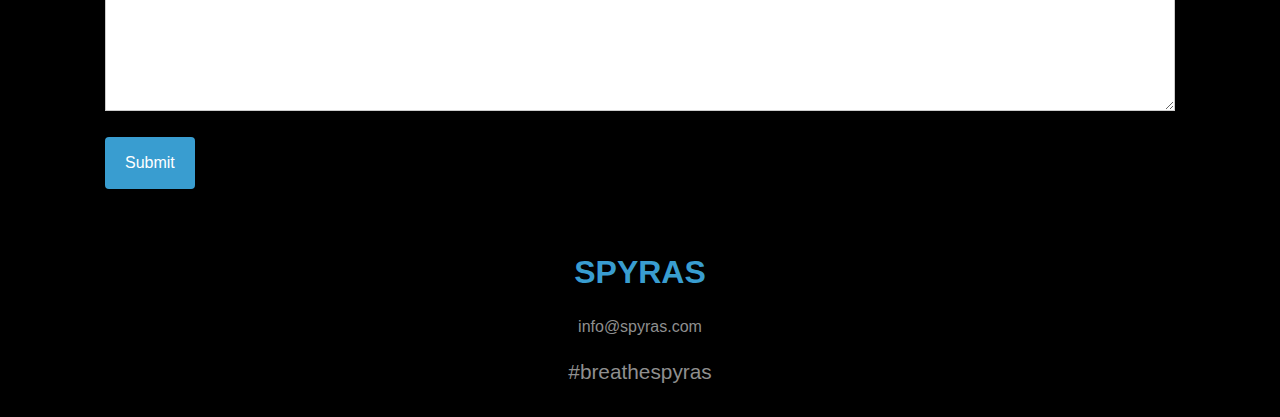
==== commit 13d59692: "Update index.html" ====
--- a/index.html
+++ b/index.html
@@ -8,7 +8,7 @@
     <link rel="apple-touch-icon" sizes="180x180" href="/apple-touch-icon.png">
     <link rel="icon" type="image/png" sizes="32x32" href="/favicon-32x32.png">
     <link rel="icon" type="image/png" sizes="16x16" href="/favicon-16x16.png">
-    
+
     <link rel="manifest" href="/site.webmanifest">
 
     <meta name="viewport" content="width=device-width, initial-scale=1">
@@ -22,7 +22,7 @@
 </head>
 
 <body>
-<!--***************************** NAV BAR *************************-->
+    <!--***************************** NAV BAR *************************-->
     <header>
         <div class="container navbar">
             <div class="topnav">
@@ -33,7 +33,7 @@
             </div>
         </div>
     </header>
-<!--***************************** IMAGE BACKGROUND *************************-->
+    <!--***************************** IMAGE BACKGROUND *************************-->
     <div class="pimg1" id="home"></div>
     <div class="pimg2">
         <div class="row">
@@ -42,15 +42,15 @@
             </div>
         </div>
     </div>
-<!--***************************** ABOUT *************************-->
+    <!--***************************** ABOUT *************************-->
     <section id="about-me">
         <div class="pimg3">
             <div class="container about-row">
                 <div class="row" id='about'>
                     <h2>The Hardwear</h2>
                 </div>
-                <p class="about-p">Spyras's technology allows for deeper insights into respiratory function analysis than previously able through game-changing innovation. 
-                Using a range of technologies, such as paper-based sensors, the pattern of breathing can be extracted, offering affordable, recyclable and robust sensing technologies for any application.
+                <p class="about-p">Spyras's technology allows for deeper insights into respiratory function analysis than previously able through game-changing innovation. Using a range of technologies, such as paper-based sensors, the pattern of breathing can be extracted,
+                    offering affordable, recyclable and robust sensing technologies for any application.
                 </p>
                 <br>
                 <br>
@@ -58,7 +58,7 @@
             </div>
         </div>
     </section>
-<!--***************************** APLICATIONS *************************-->
+    <!--***************************** APLICATIONS *************************-->
     <section class="applications">
         <div class="container scroll-applications">
             <div class="row">
@@ -94,7 +94,7 @@
             </div>
         </div>
     </section>
-<!--***************************** WHO WE ARE *************************-->
+    <!--***************************** WHO WE ARE *************************-->
     <section class="whoweare">
         <div class="container scroll-who-we-are" id="whoweare">
             <div class="row">
@@ -137,36 +137,36 @@
         </div>
         </div>
     </section>
-<!-- ************************* RECRUITING *************************-->
+    <!-- ************************* RECRUITING *************************-->
     <section class="recruiting">
-        <div class='container scroll-recruiting'>
-            <div class="row">
-                <div class="col-12">
-                    <h3>We think your perfect!</h3>
-                    <br>
-                    <p class="recruiting-text">Think that you would be perfect fit into our team and bring something different?</p>
-                    <br>
-                    <p class="recruiting-text_01">Our teams expanding...</p>
-                    <br>
-                    <p class="recruiting-text">We're looking for enthusiastic individuals who throw themselves into their work</p>
-                    <br>
-                    <p class="recruiting-text_02">Roles available</p>
-                    <br>
-                    <div class="row">
-                        <div class="col-sm-12 col-lg-6">
-                            <p class="pde">Product Design Engineer</p>
-                            <a href="Design-Engineer-Job-Spec.pdf" download><i class="fas fa-file-download alignment"></i>
-                        </div>
-                        <div class="col-sm-12 col-lg-6">
-                            <p class="de">Software & Signal Processing Engineer</p>
-                            <a href="Software-&-Signal-Process-Engineer-Job-Spec.pdf"download><i class="fas fa-file-download alignment"></i>
-                        </div>
-                    </div>
-                            
-                </div>
-            </div>
-        </div>
-    </section>
+   <div class='container scroll-recruiting'>
+      <div class="row">
+         <div class="col-12">
+            <h3>We think your perfect!</h3>
+            <br>
+            <p class="recruiting-text">Think that you would be perfect fit into our team and bring something different?</p>
+            <br>
+            <p class="recruiting-text_01">Our teams expanding...</p>
+            <br>
+            <p class="recruiting-text">We're looking for enthusiastic individuals who throw themselves into their work</p>
+            <br>
+            <p class="recruiting-text_02">Roles available</p>
+            <br>
+            <div class="row">
+               <div class="col-sm-12 col-lg-6">
+                  <p class="pde">Product Design Engineer</p>
+                  <a href="Design-Engineer-Job-Spec.pdf" download><i class="fas fa-file-download alignment"></i></a>
+               </div>
+               <div class="col-sm-12 col-lg-6">
+                  <p class="de">Software & Signal Processing Engineer</p>
+                  <a href="Software-&-Signal-Process-Engineer-Job-Spec.pdf"download><i class="fas fa-file-download alignment"></i></a>
+               </div>
+            </div>
+            <br>
+         </div>
+      </div>
+   </div>
+</section>
 <!--***************************** CONTACT FORM *************************-->
     <div class="container">
         <div class="contact">
@@ -198,7 +198,7 @@
                 </div>
             </div>
             </footer>
-<!-- JQuery for Navbar expansion/collapse & Modal popup -->
+            <!-- JQuery for Navbar expansion/collapse & Modal popup -->
             <script src="https://cdnjs.cloudflare.com/ajax/libs/jquery/3.4.1/jquery.slim.js"></script>
             <script src="https://cdnjs.cloudflare.com/ajax/libs/popper.js/1.15.0/umd/popper.min.js"></script>
             <script src="https://cdnjs.cloudflare.com/ajax/libs/twitter-bootstrap/4.3.1/js/bootstrap.min.js"></script>
--- a/CSS/style.css
+++ b/CSS/style.css
@@ -68,7 +68,6 @@
 
 .title-home {
   padding-top: 400px;
-  text-align: center;
 }
 
 /* ----------------------------- ABOUT ------------------------*/
@@ -93,7 +92,7 @@
 }
 
 .about-row .about-p {
-  font-size: 20px;
+  font-size: 23px;
   margin: 40px 0px 40px 0px;
   text-align: left;
 }
@@ -120,6 +119,9 @@
 
 /* ----------------------------- APPLICATIONS ------------------------*/
 
+.app-section-header {
+  font-size: 2em;
+}
 h3 {
   letter-spacing: 7px;
   text-transform: uppercase;
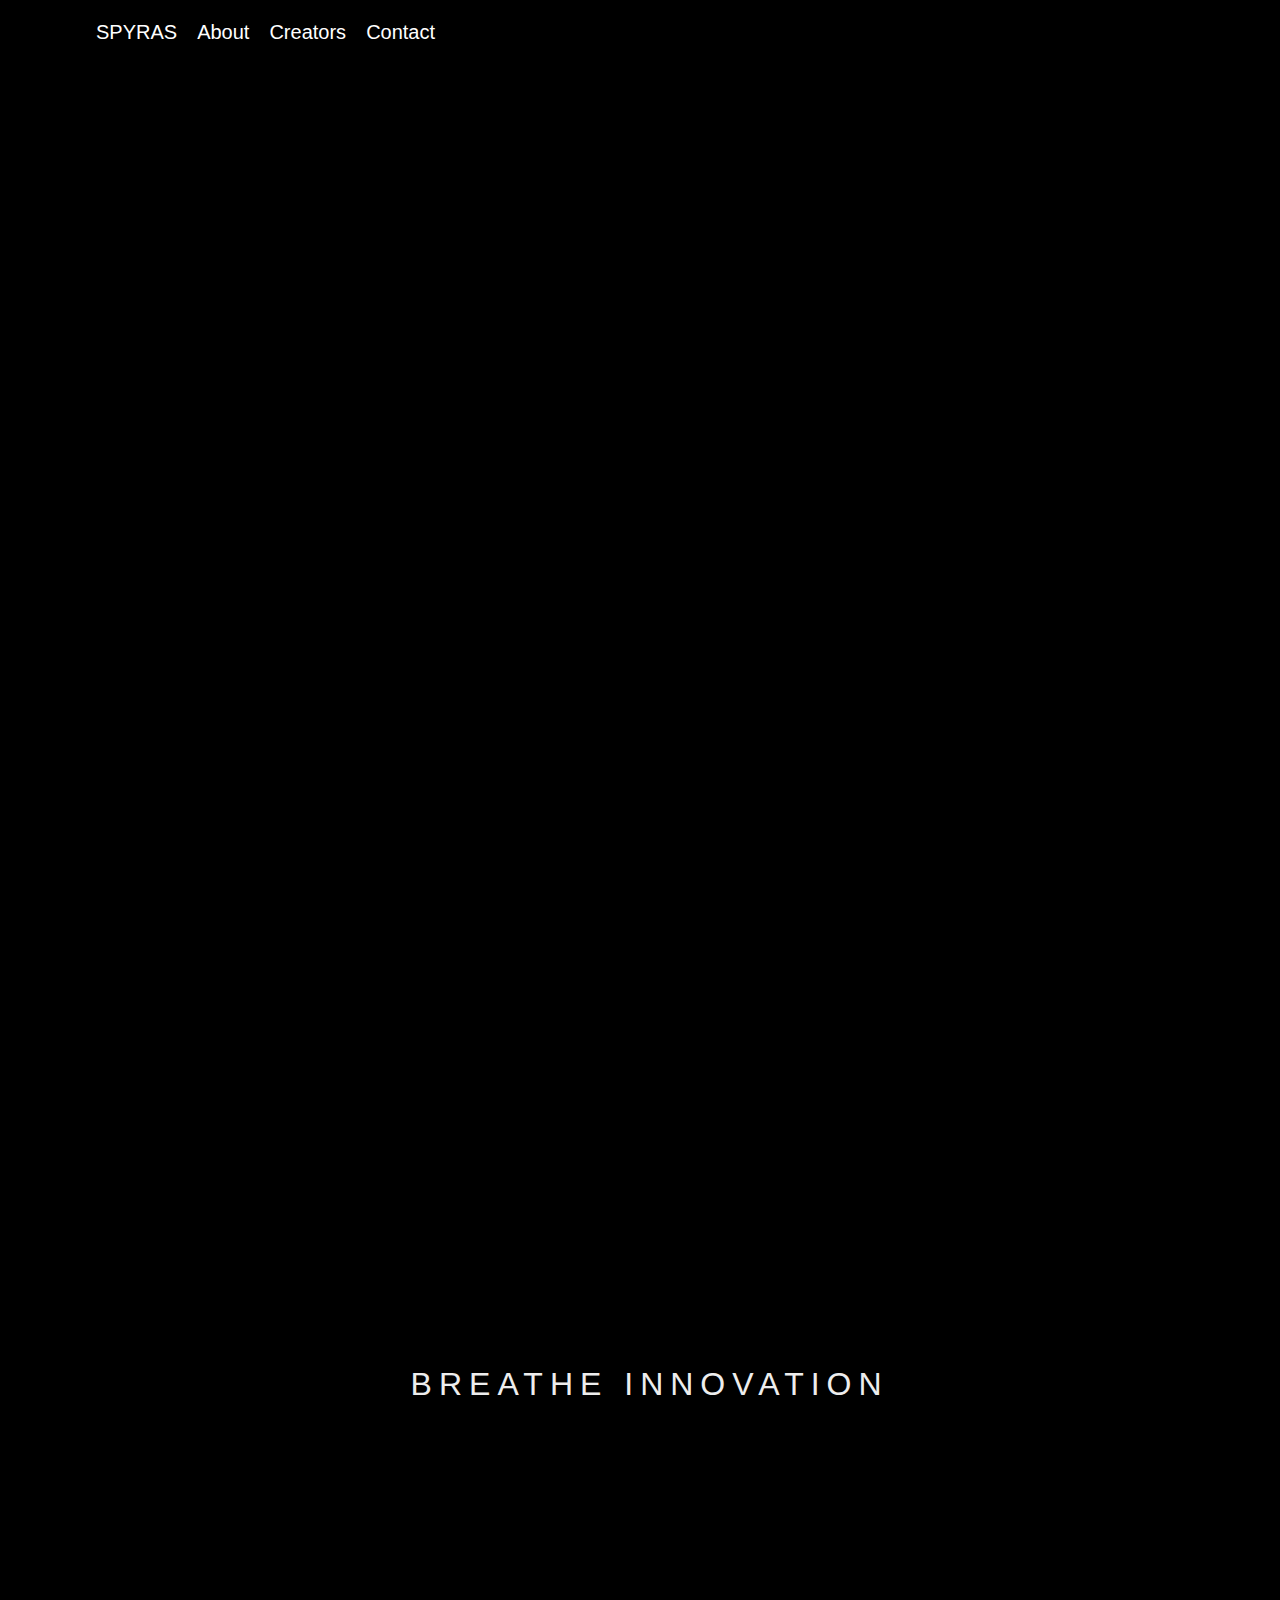
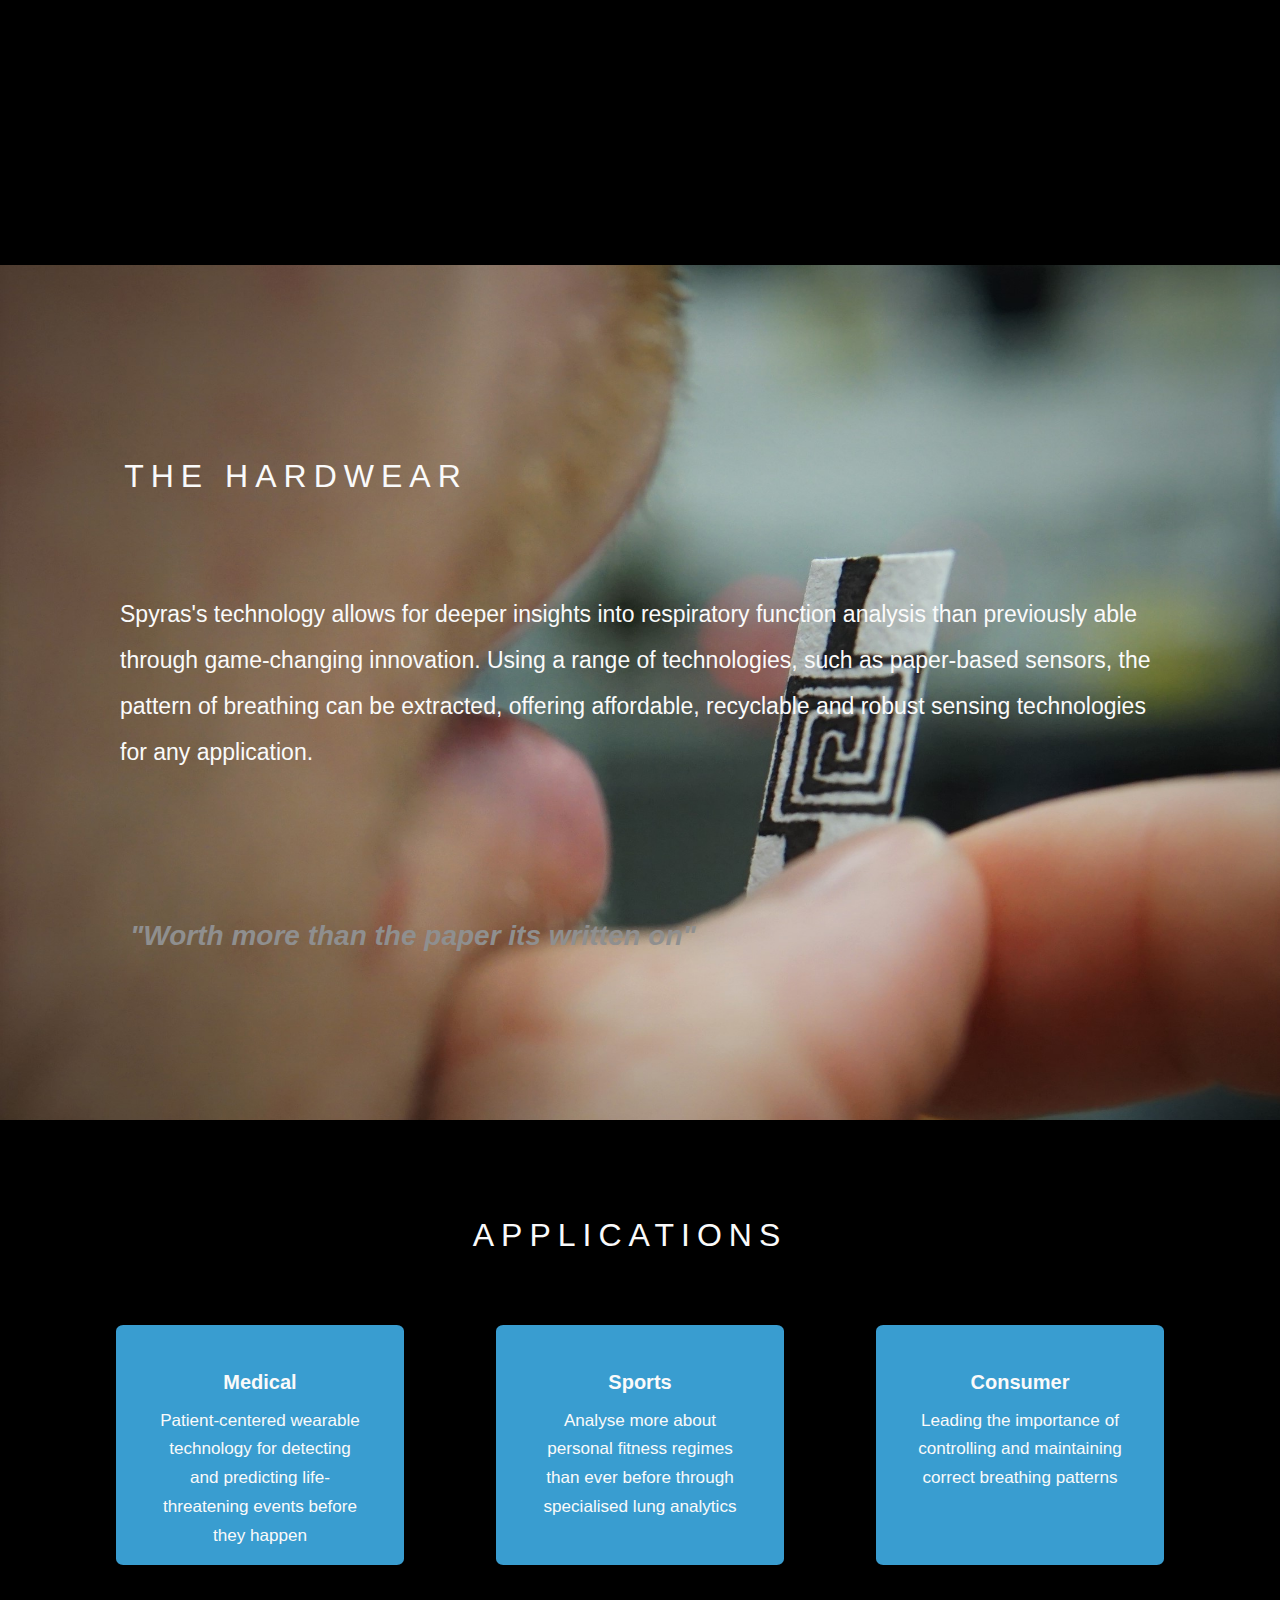
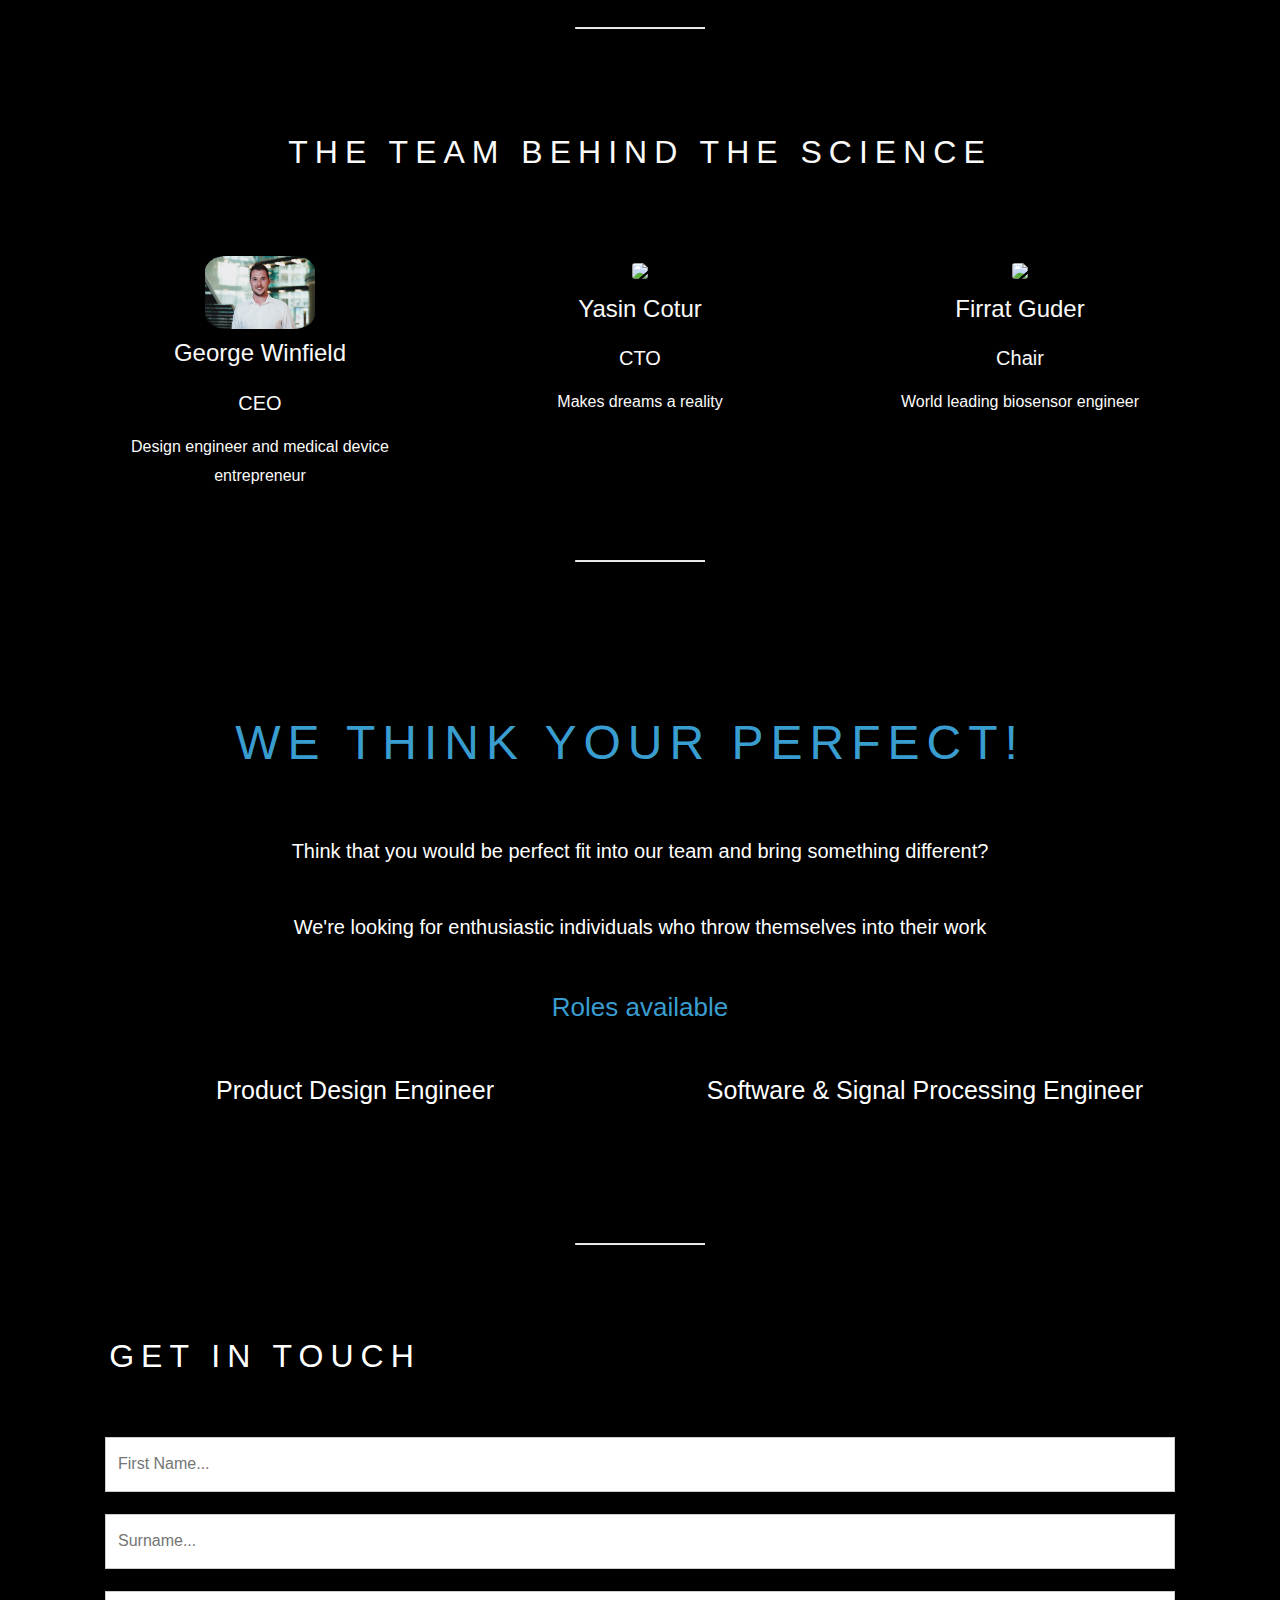
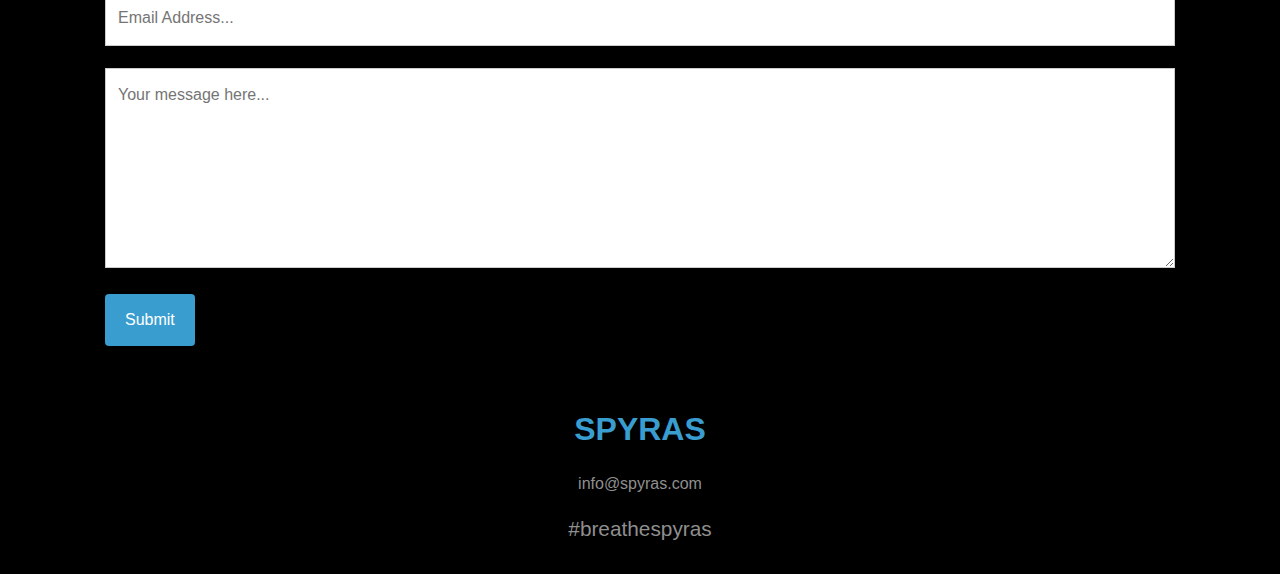
==== commit f74fa5c8: "Update index.html" ====
--- a/index.html
+++ b/index.html
@@ -94,6 +94,12 @@
             </div>
         </div>
     </section>
+    <!--***************************** DIVIDER *************************-->
+    <section class="divider">
+        <div class="col-12">
+        <hr class="block-divider">
+        </div>
+    </section>
     <!--***************************** WHO WE ARE *************************-->
     <section class="whoweare">
         <div class="container scroll-who-we-are" id="whoweare">
@@ -137,37 +143,47 @@
         </div>
         </div>
     </section>
+    <!--***************************** DIVIDER *************************-->
+    <section class="divider">
+        <div class="col-12">
+        <hr class="block-divider">
+        </div>
+    </section>
     <!-- ************************* RECRUITING *************************-->
     <section class="recruiting">
-   <div class='container scroll-recruiting'>
-      <div class="row">
-         <div class="col-12">
-            <h3>We think your perfect!</h3>
-            <br>
-            <p class="recruiting-text">Think that you would be perfect fit into our team and bring something different?</p>
-            <br>
-            <p class="recruiting-text_01">Our teams expanding...</p>
-            <br>
-            <p class="recruiting-text">We're looking for enthusiastic individuals who throw themselves into their work</p>
-            <br>
-            <p class="recruiting-text_02">Roles available</p>
-            <br>
-            <div class="row">
-               <div class="col-sm-12 col-lg-6">
-                  <p class="pde">Product Design Engineer</p>
-                  <a href="Design-Engineer-Job-Spec.pdf" download><i class="fas fa-file-download alignment"></i></a>
-               </div>
-               <div class="col-sm-12 col-lg-6">
-                  <p class="de">Software & Signal Processing Engineer</p>
-                  <a href="Software-&-Signal-Process-Engineer-Job-Spec.pdf"download><i class="fas fa-file-download alignment"></i></a>
-               </div>
-            </div>
-            <br>
-         </div>
-      </div>
-   </div>
-</section>
-<!--***************************** CONTACT FORM *************************-->
+        <div class='container scroll-recruiting'>
+            <div class="row">
+                <div class="col-12">
+                    <h3>We think your perfect!</h3>
+                    <br>
+                    <p class="recruiting-text">Think that you would be perfect fit into our team and bring something different?</p>
+                    <br>
+                    <p class="recruiting-text">We're looking for enthusiastic individuals who throw themselves into their work</p>
+                    <br>
+                    <p class="recruiting-text_02">Roles available</p>
+                    <br>
+                    <div class="row">
+                        <div class="col-sm-12 col-lg-6">
+                            <p class="pde">Product Design Engineer</p>
+                            <a href="Design-Engineer-Job-Spec.pdf" download><i class="fas fa-file-download alignment"></i></a>
+                        </div>
+                        <div class="col-sm-12 col-lg-6">
+                            <p class="de">Software & Signal Processing Engineer</p>
+                            <a href="Software-&-Signal-Process-Engineer-Job-Spec.pdf" download><i class="fas fa-file-download alignment"></i></a>
+                        </div>
+                    </div>
+                    <br>
+                </div>
+            </div>
+        </div>
+    </section>
+    <!--***************************** DIVIDER *************************-->
+    <section class="divider">
+        <div class="col-12">
+        <hr class="block-divider">
+        </div>
+    </section>
+    <!--***************************** CONTACT FORM *************************-->
     <div class="container">
         <div class="contact">
             <div class="row" id="contact">
@@ -182,26 +198,26 @@
             </form>
         </div>
     </div>
-<!--***************************** FOOTER *************************-->
+    <!--***************************** FOOTER *************************-->
     <footer>
         <div class="container-fluid">
             <div class="black-footer">
                 <div class="col align-self-center icons">
                     <a href="https://www.linkedin.com/company/spyras" target="_blank"><i class="fab fa-linkedin-in alignment"></i></a>
-                            <a href="https://www.facebook.com/SpyrasMedical" target="_blank"><i class="fab fa-facebook"></i></a>
-                            <a href="https://twitter.com/BreatheSpyras" target="_blank"><i class="fab fa-twitter"></i></a>
-                            <p class="spyras">SPYRAS</p>
-                            <p class="emailaddress">info@spyras.com</p>
-                            <p class="hashtag">#breathespyras</p>
-                        </div>
-                    </div>
-                </div>
-            </div>
-            </footer>
-            <!-- JQuery for Navbar expansion/collapse & Modal popup -->
-            <script src="https://cdnjs.cloudflare.com/ajax/libs/jquery/3.4.1/jquery.slim.js"></script>
-            <script src="https://cdnjs.cloudflare.com/ajax/libs/popper.js/1.15.0/umd/popper.min.js"></script>
-            <script src="https://cdnjs.cloudflare.com/ajax/libs/twitter-bootstrap/4.3.1/js/bootstrap.min.js"></script>
+                    <a href="https://www.facebook.com/SpyrasMedical" target="_blank"><i class="fab fa-facebook"></i></a>
+                    <a href="https://twitter.com/BreatheSpyras" target="_blank"><i class="fab fa-twitter"></i></a>
+                    <p class="spyras">SPYRAS</p>
+                    <p class="emailaddress">info@spyras.com</p>
+                    <p class="hashtag">#breathespyras</p>
+                </div>
+            </div>
+        </div>
+        </div>
+    </footer>
+    <!-- JQuery for Navbar expansion/collapse & Modal popup -->
+    <script src="https://cdnjs.cloudflare.com/ajax/libs/jquery/3.4.1/jquery.slim.js"></script>
+    <script src="https://cdnjs.cloudflare.com/ajax/libs/popper.js/1.15.0/umd/popper.min.js"></script>
+    <script src="https://cdnjs.cloudflare.com/ajax/libs/twitter-bootstrap/4.3.1/js/bootstrap.min.js"></script>
 </body>
 
 </html>
--- a/CSS/style.css
+++ b/CSS/style.css
@@ -64,7 +64,7 @@
   min-height: 100%;
 }
 
-/* ----------------------------- title ------------------------*/
+/* ----------------------------- TITLE ------------------------*/
 
 .title-home {
   padding-top: 400px;
@@ -121,7 +121,9 @@
 
 .app-section-header {
   font-size: 2em;
-}
+  padding-bottom: 1.5em;
+}
+
 h3 {
   letter-spacing: 7px;
   text-transform: uppercase;
@@ -185,7 +187,19 @@
   justify-content: center;
   margin: 0 auto;
 }
-
+/* --------------------------- DIVIDER --------------------*/
+
+hr { 
+  display: block;
+  margin-top: 3em;
+  margin-bottom: 0.5em;
+  margin-left: 35em;
+  margin-right: 35em;
+  border-style: inset;
+  border-width: 1px;
+  background-color: white;
+ 
+} 
 /* --------------------------- WHO WE ARE --------------------*/
 
 .bio-section-header {
@@ -195,6 +209,7 @@
   letter-spacing: 7;
   padding-top: 3em;
   font-size: 2em;
+  padding-bottom: 1.5em;
 
 }
 
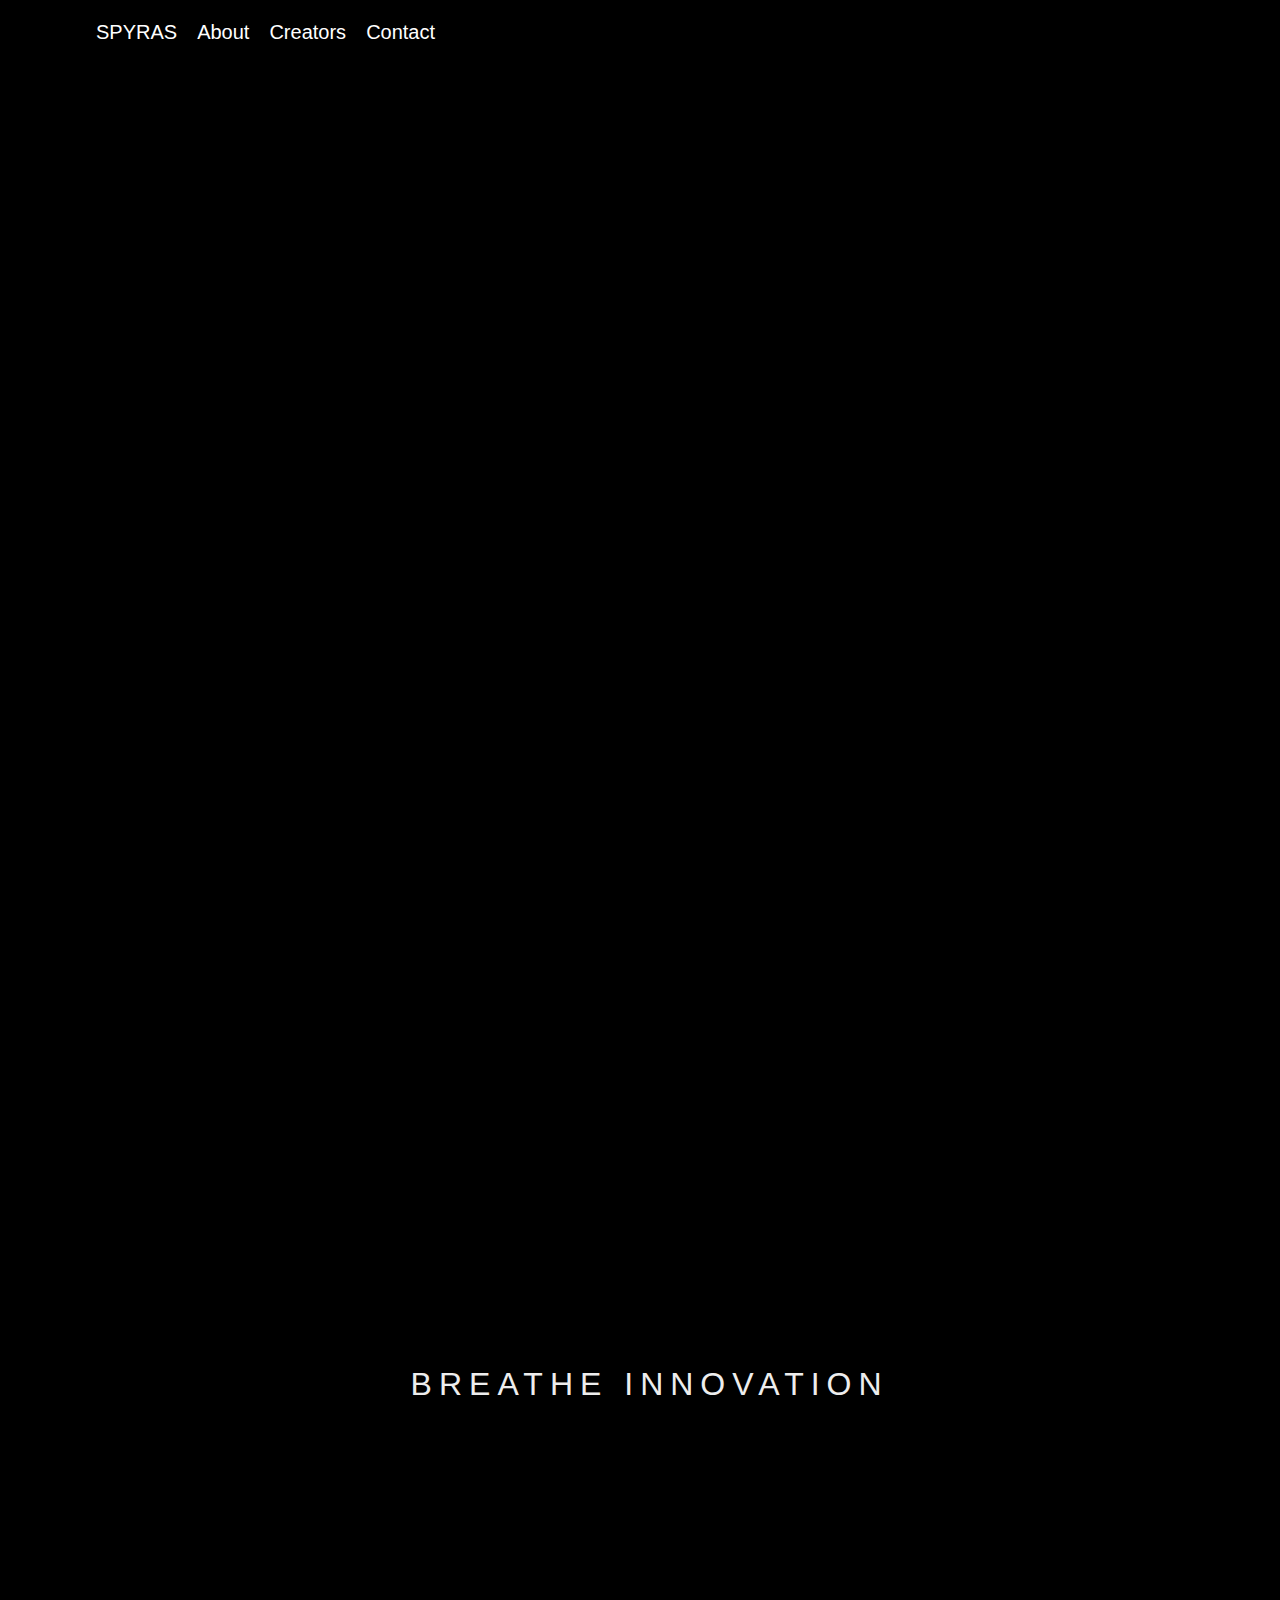
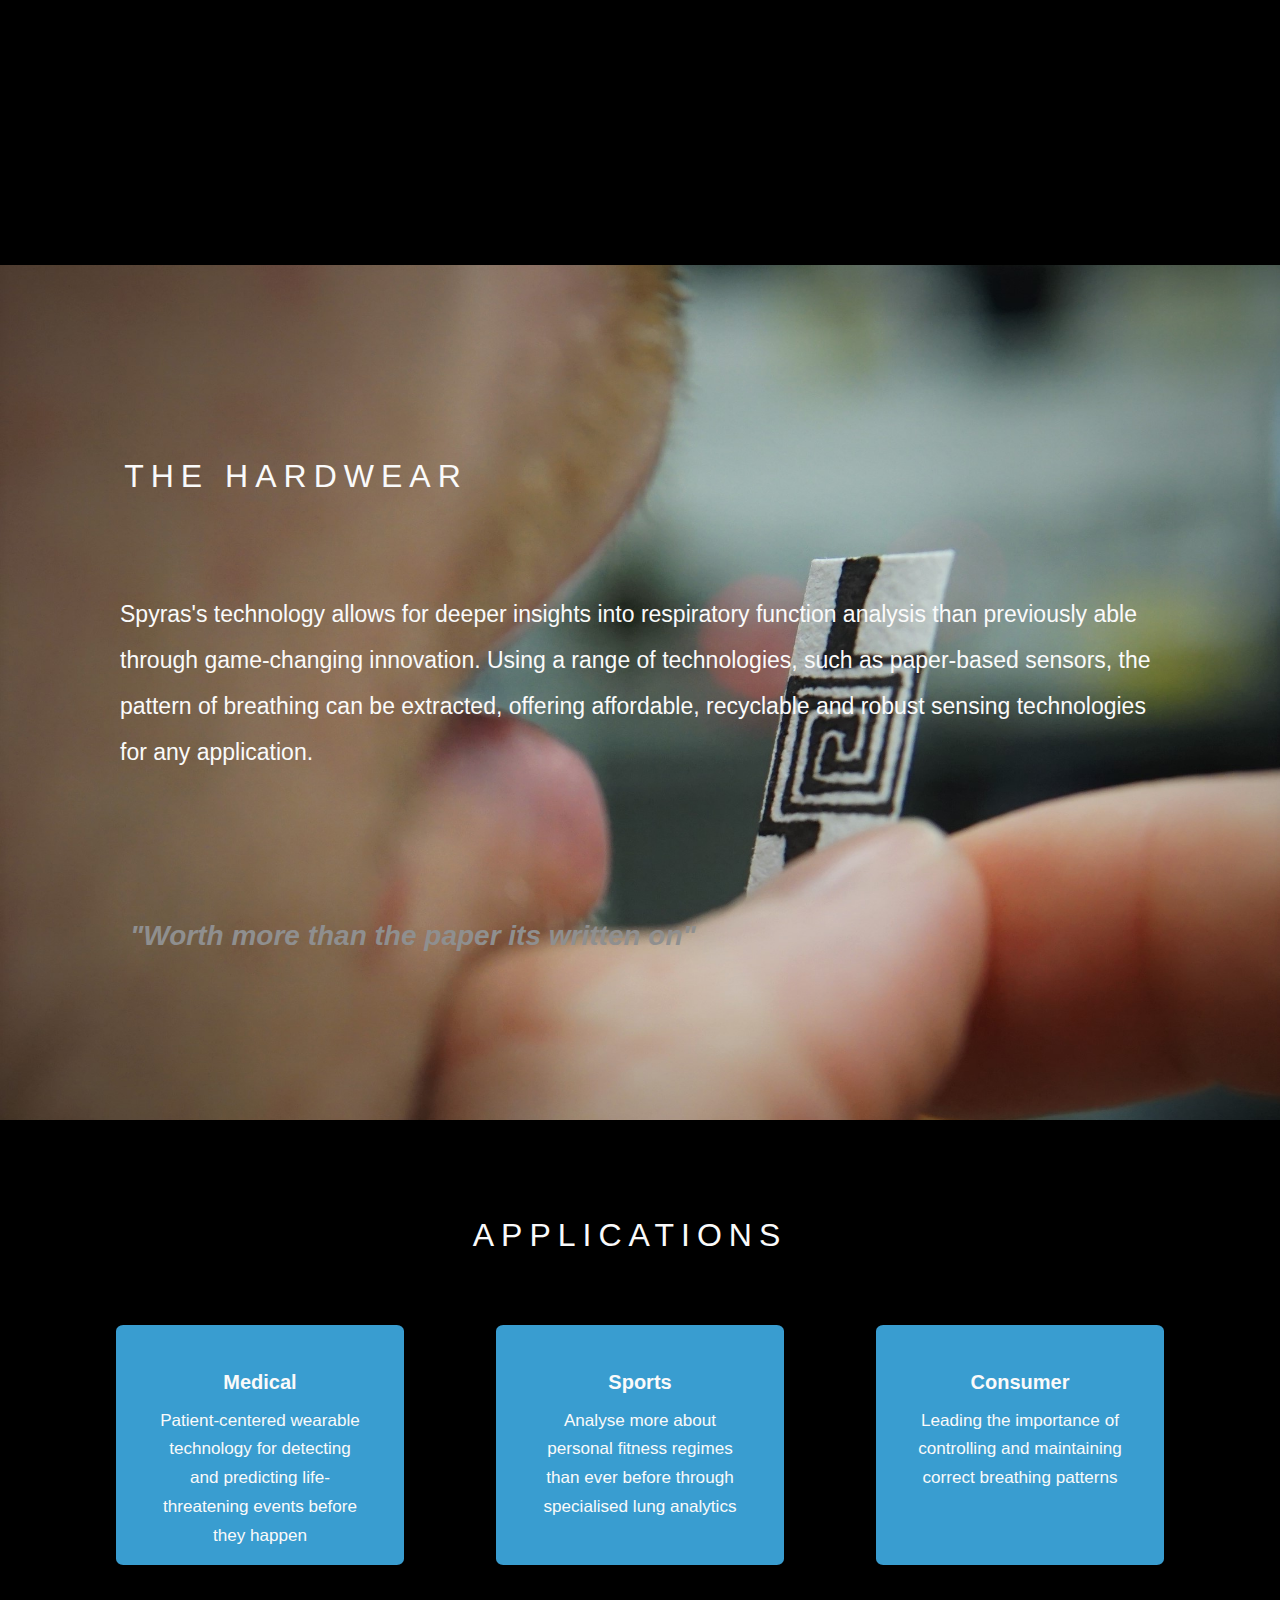
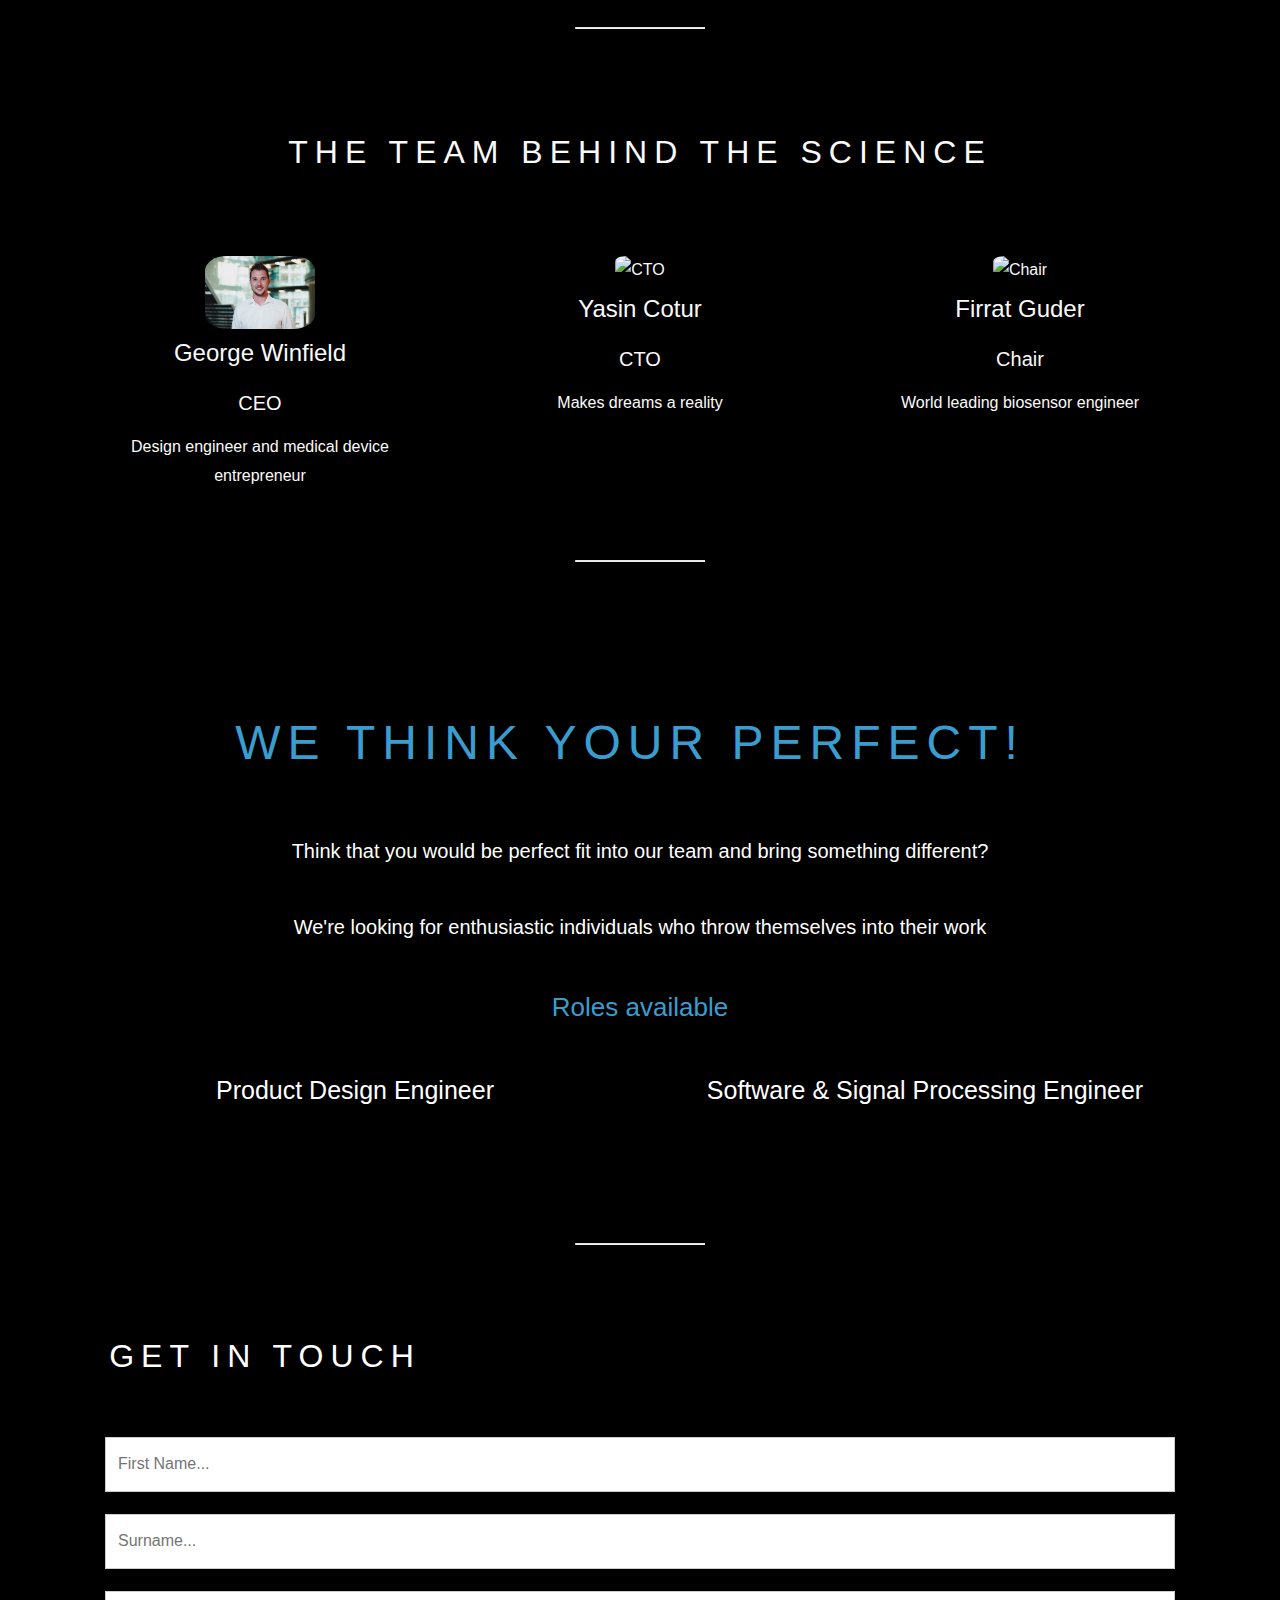
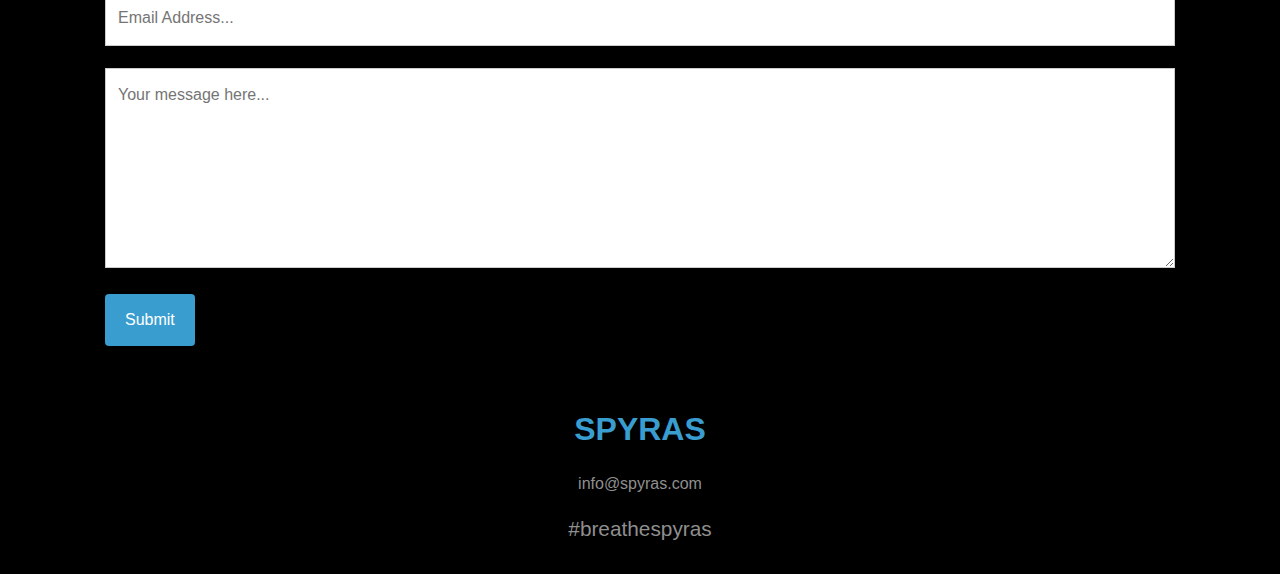
==== commit 31b5921b: "Update index.html" ====
--- a/index.html
+++ b/index.html
@@ -122,7 +122,7 @@
                 <br>
                 <div class="col-sm-12 col-lg-4">
                     <div align="center">
-                        <img src="images/yasin_01.jpg" atl="CTO" style="width:110px">
+                        <img src="images/yasin_01.jpg" alt="CTO" style="width:110px">
                         <h4 class="Name">Yasin Cotur</h4>
                         <h5>CTO</h5>
                         <p class="info-character">Makes dreams a reality</p>
@@ -131,7 +131,7 @@
                 <br>
                 <div class="col-sm-12 col-lg-4">
                     <div align="center">
-                        <img src="images/firrat.jpg" atl="Chair" style="width:110px">
+                        <img src="images/firrat.jpg" alt="Chair" style="width:110px">
                         <h4 class="Name_01">Firrat Guder</h4>
                         <h5>Chair</h5>
                         <p class="info-character">World leading biosensor engineer</p>
@@ -140,7 +140,6 @@
                 <br>
                 <br>
             </div>
-        </div>
         </div>
     </section>
     <!--***************************** DIVIDER *************************-->
@@ -212,7 +211,6 @@
                 </div>
             </div>
         </div>
-        </div>
     </footer>
     <!-- JQuery for Navbar expansion/collapse & Modal popup -->
     <script src="https://cdnjs.cloudflare.com/ajax/libs/jquery/3.4.1/jquery.slim.js"></script>
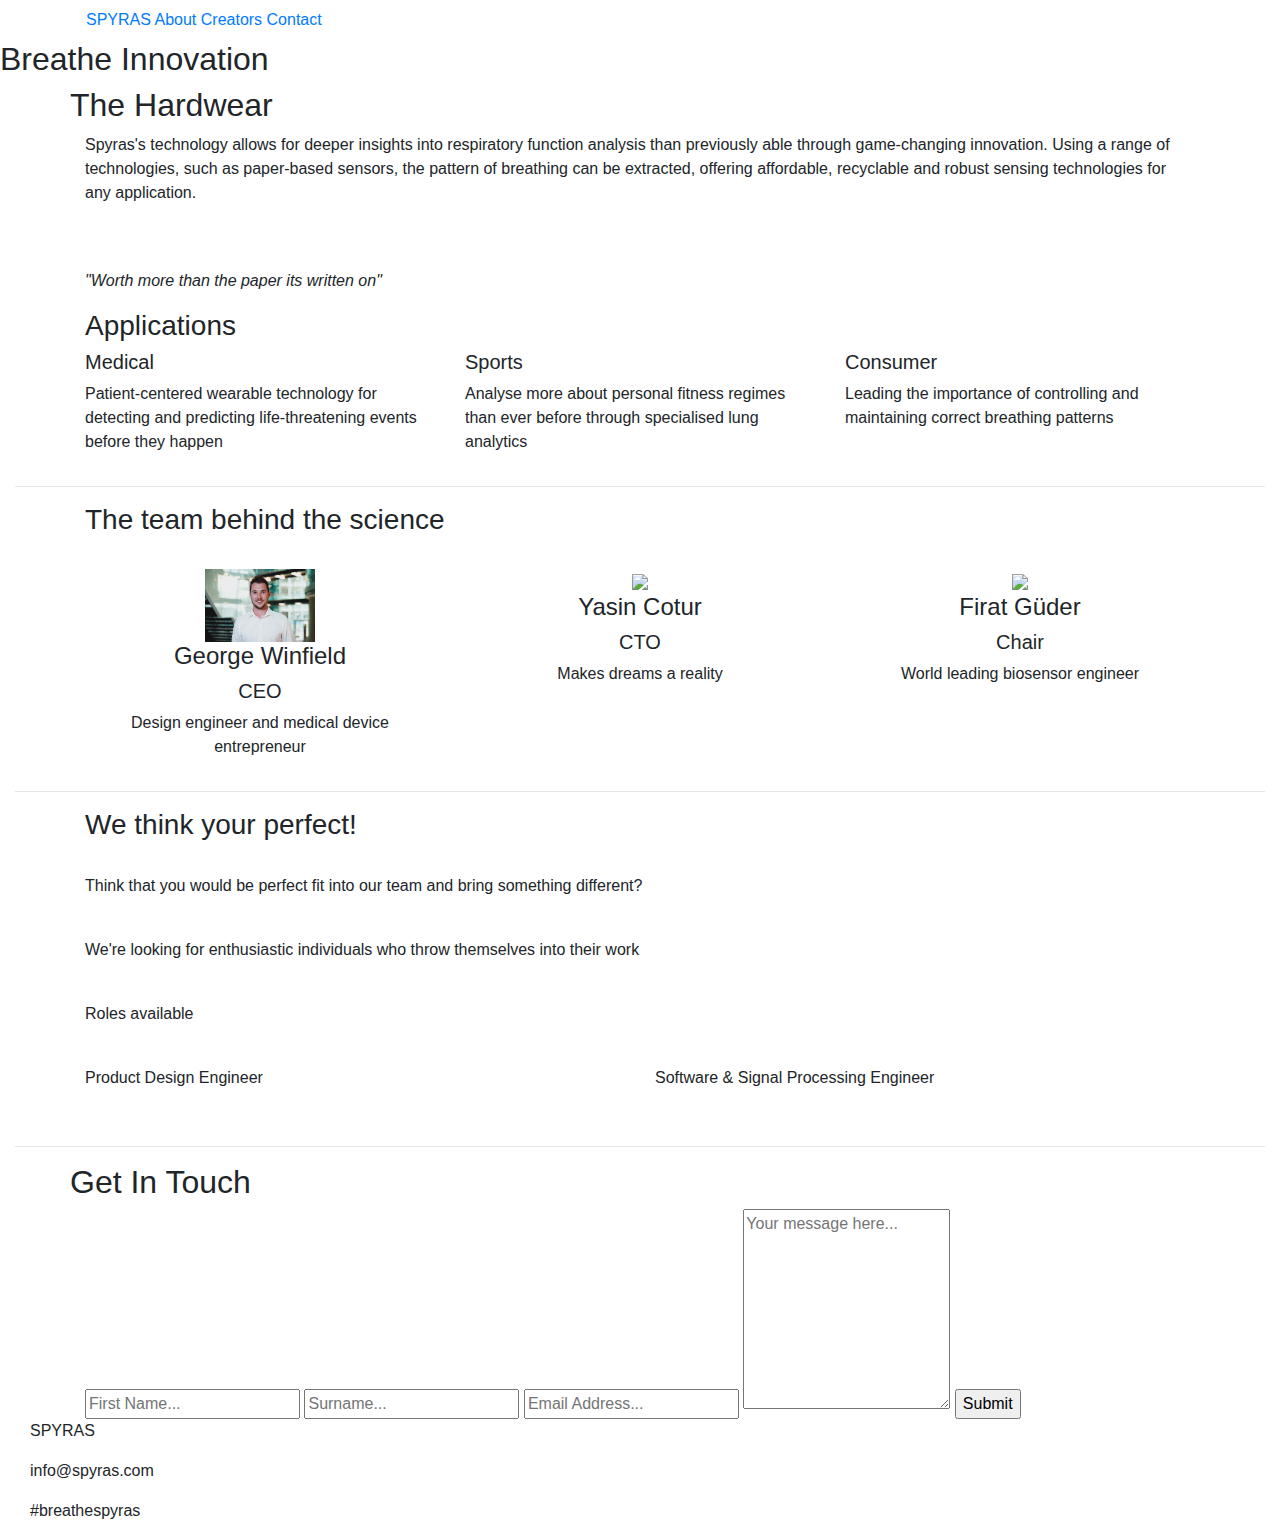
==== commit 3a792a09: "Update index.html" ====
--- a/index.html
+++ b/index.html
@@ -16,7 +16,7 @@
     <link rel="stylesheet" href="https://cdnjs.cloudflare.com/ajax/libs/twitter-bootstrap/4.3.1/css/bootstrap.min.css">
     <link rel="stylesheet" href="https://stackpath.bootstrapcdn.com/bootstrap/4.3.1/css/bootstrap.min.css" integrity="sha384-ggOyR0iXCbMQv3Xipma34MD+dH/1fQ784/j6cY/iJTQUOhcWr7x9JvoRxT2MZw1T" crossorigin="anonymous">
     <link rel="stylesheet" href="./libraries/bootstrap.min.css" type="text/css" />
-    <link rel="stylesheet" href="CSS/style.css" />
+    <link rel="stylesheet" href="css/style.css" />
     <style>
     </style>
 </head>
@@ -54,7 +54,7 @@
                 </p>
                 <br>
                 <br>
-                <p class="quotee"><i>"Worth more than the paper its written on"</i></p>
+                <p class="quotee"><em>"Worth more than the paper its written on"</em></p>
             </div>
         </div>
     </section>
@@ -122,7 +122,7 @@
                 <br>
                 <div class="col-sm-12 col-lg-4">
                     <div align="center">
-                        <img src="images/yasin_01.jpg" alt="CTO" style="width:110px">
+                        <img src="images/yasin_01.jpg" atl="CTO" style="width:110px">
                         <h4 class="Name">Yasin Cotur</h4>
                         <h5>CTO</h5>
                         <p class="info-character">Makes dreams a reality</p>
@@ -131,8 +131,8 @@
                 <br>
                 <div class="col-sm-12 col-lg-4">
                     <div align="center">
-                        <img src="images/firrat.jpg" alt="Chair" style="width:110px">
-                        <h4 class="Name_01">Firrat Guder</h4>
+                        <img src="images/firrat.jpg" atl="Chair" style="width:110px">
+                        <h4 class="Name_01">Firat Güder</h4>
                         <h5>Chair</h5>
                         <p class="info-character">World leading biosensor engineer</p>
                     </div>
@@ -140,6 +140,7 @@
                 <br>
                 <br>
             </div>
+        </div>
         </div>
     </section>
     <!--***************************** DIVIDER *************************-->
@@ -162,7 +163,7 @@
                     <p class="recruiting-text_02">Roles available</p>
                     <br>
                     <div class="row">
-                        <div class="col-sm-12 col-lg-6">
+                        <div class="col-sm-12 col-lg-6 icon-pad">
                             <p class="pde">Product Design Engineer</p>
                             <a href="Design-Engineer-Job-Spec.pdf" download><i class="fas fa-file-download alignment"></i></a>
                         </div>
@@ -211,6 +212,7 @@
                 </div>
             </div>
         </div>
+        </div>
     </footer>
     <!-- JQuery for Navbar expansion/collapse & Modal popup -->
     <script src="https://cdnjs.cloudflare.com/ajax/libs/jquery/3.4.1/jquery.slim.js"></script>
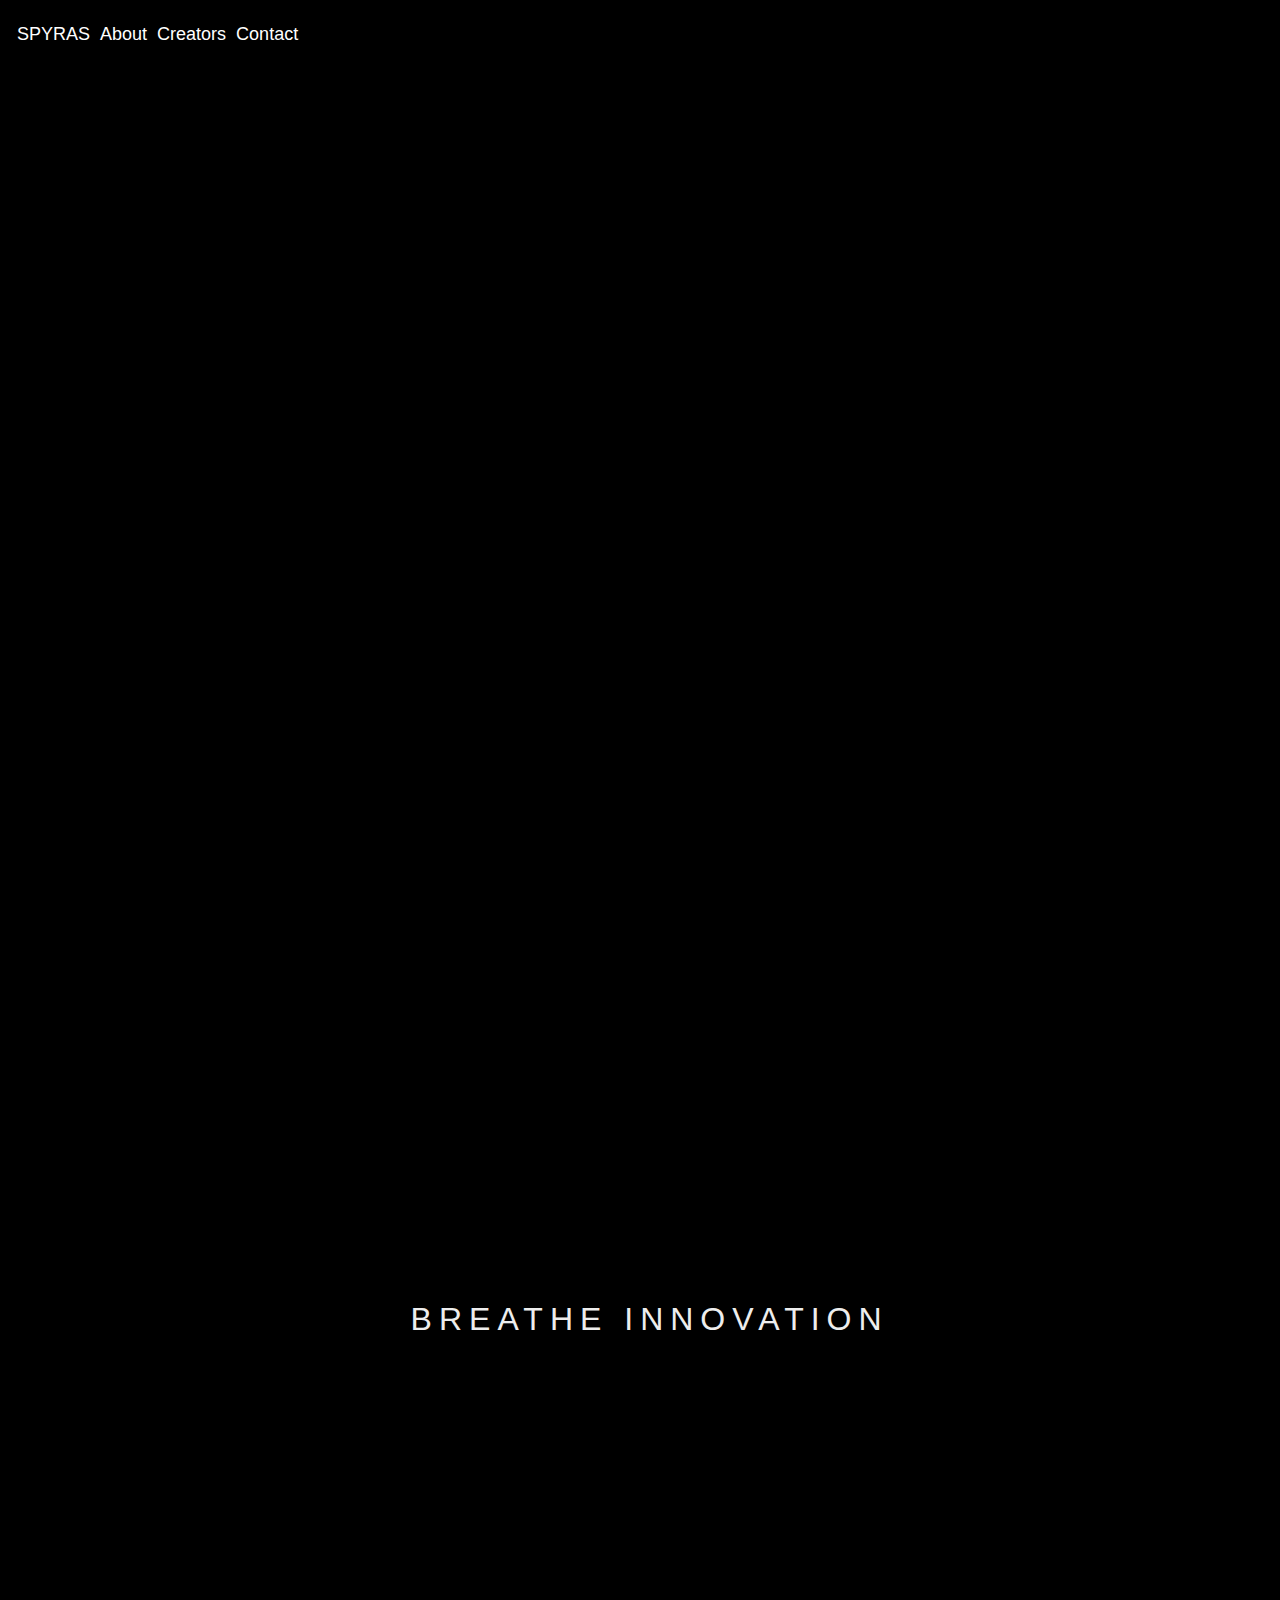
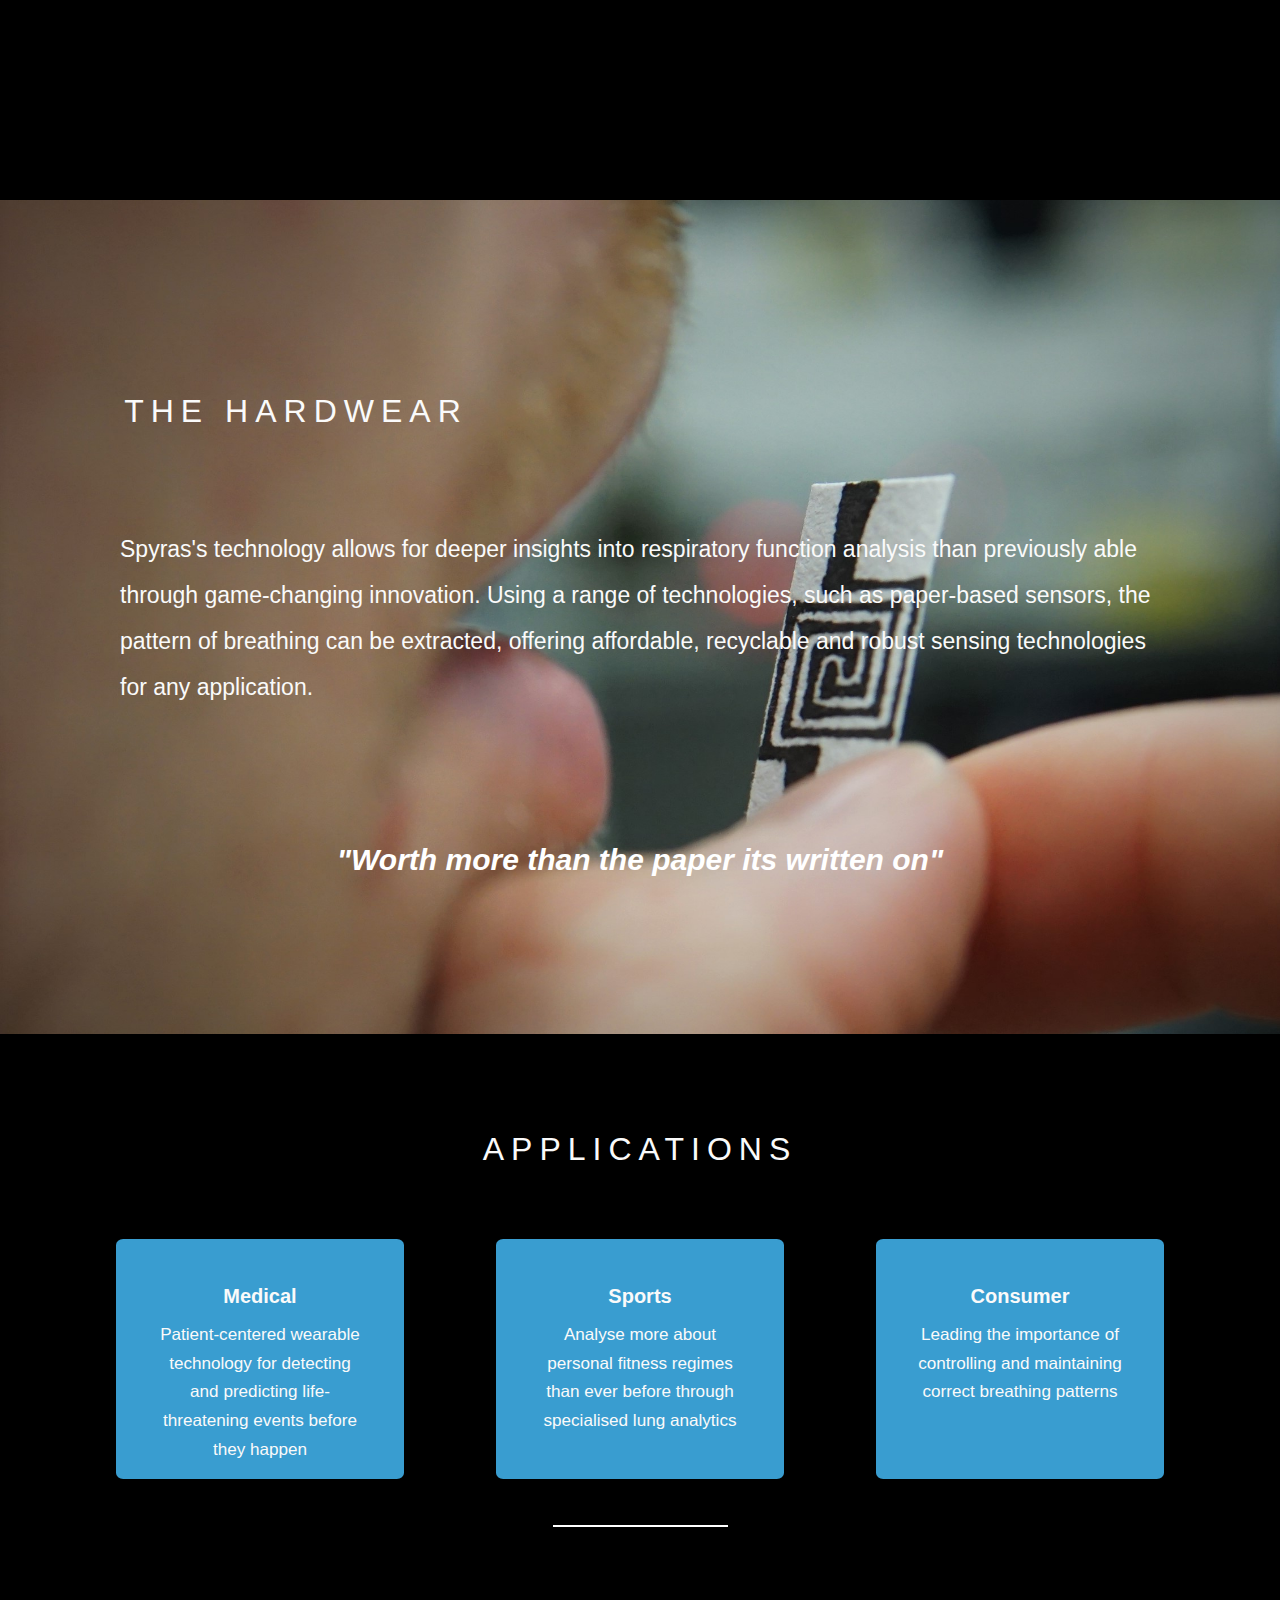
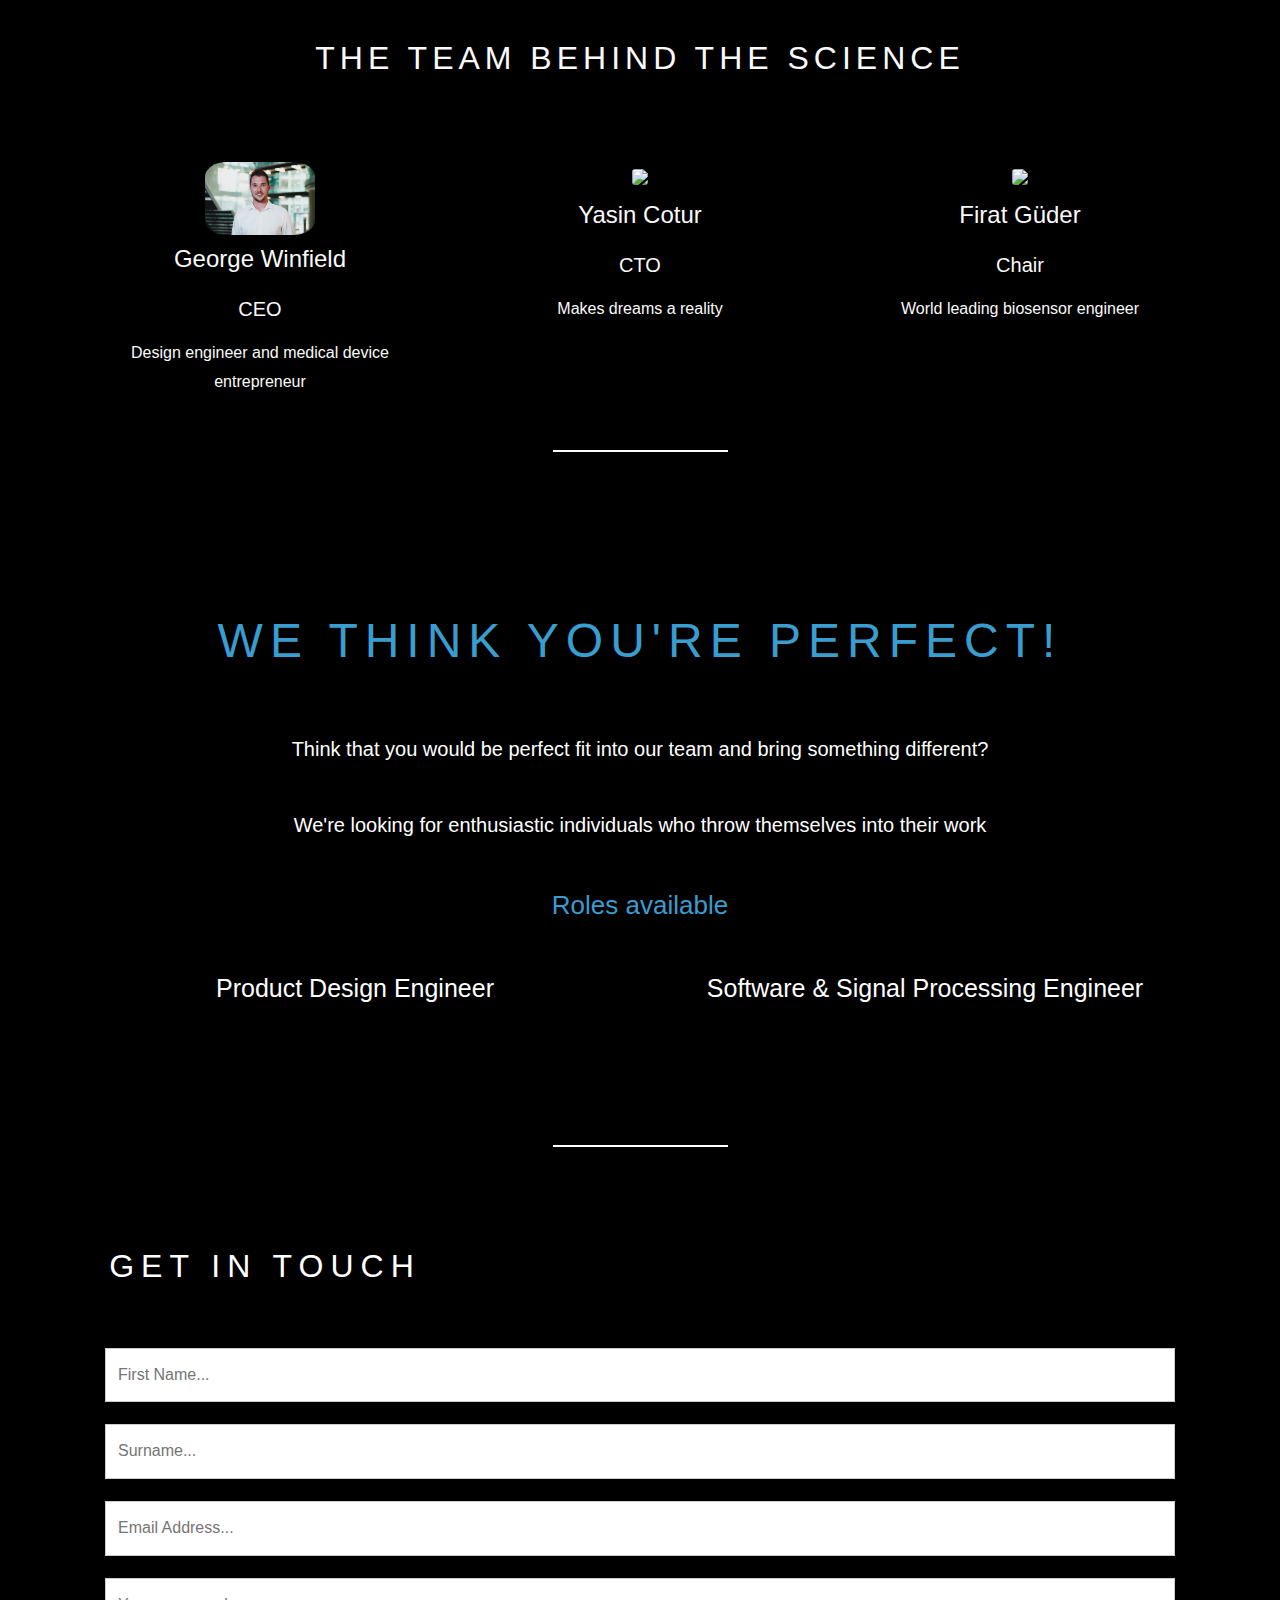
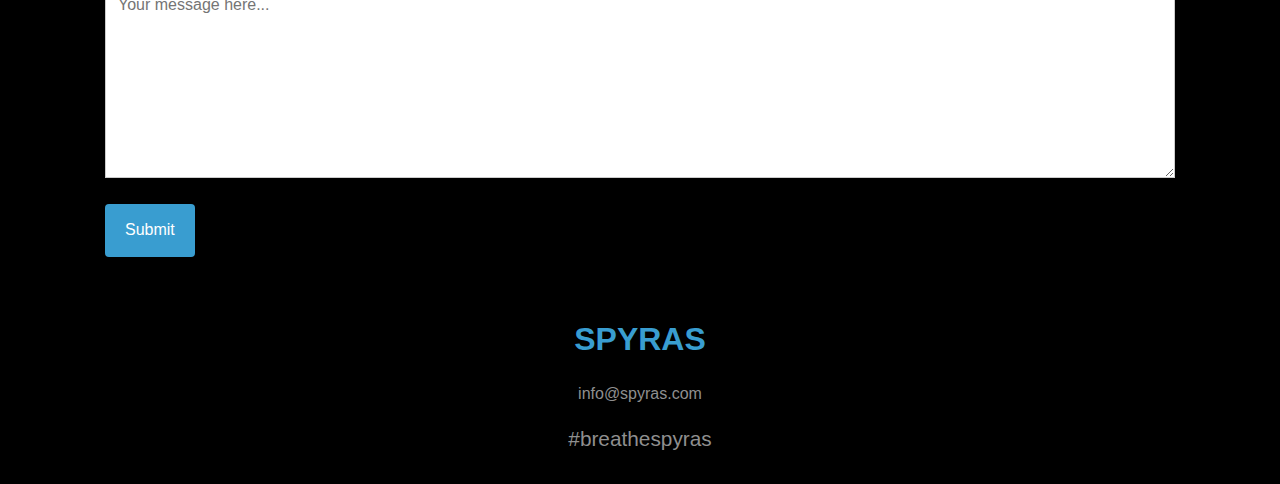
==== commit 49ff6aa8: "Update index.html" ====
--- a/index.html
+++ b/index.html
@@ -16,7 +16,7 @@
     <link rel="stylesheet" href="https://cdnjs.cloudflare.com/ajax/libs/twitter-bootstrap/4.3.1/css/bootstrap.min.css">
     <link rel="stylesheet" href="https://stackpath.bootstrapcdn.com/bootstrap/4.3.1/css/bootstrap.min.css" integrity="sha384-ggOyR0iXCbMQv3Xipma34MD+dH/1fQ784/j6cY/iJTQUOhcWr7x9JvoRxT2MZw1T" crossorigin="anonymous">
     <link rel="stylesheet" href="./libraries/bootstrap.min.css" type="text/css" />
-    <link rel="stylesheet" href="css/style.css" />
+    <link rel="stylesheet" href="CSS/style.css" />
     <style>
     </style>
 </head>
@@ -25,12 +25,12 @@
     <!--***************************** NAV BAR *************************-->
     <header>
         <div class="container navbar">
-            <div class="topnav">
+            <nav class="topnav">
                 <a href="#home">SPYRAS</a>
                 <a href="#about">About</a>
                 <a href="#whoweare">Creators</a>
                 <a href="#contact">Contact</a>
-            </div>
+            </nav>
         </div>
     </header>
     <!--***************************** IMAGE BACKGROUND *************************-->
@@ -53,6 +53,7 @@
                     offering affordable, recyclable and robust sensing technologies for any application.
                 </p>
                 <br>
+                <lottie-player src="https://assets3.lottiefiles.com/private_files/lf30_au5adstj.json"  background="transparent"  speed="1"  style="width: 300px; height: 300px;"  loop  autoplay></lottie-player>
                 <br>
                 <p class="quotee"><em>"Worth more than the paper its written on"</em></p>
             </div>
@@ -154,7 +155,7 @@
         <div class='container scroll-recruiting'>
             <div class="row">
                 <div class="col-12">
-                    <h3>We think your perfect!</h3>
+                    <h3>We think you're perfect!</h3>
                     <br>
                     <p class="recruiting-text">Think that you would be perfect fit into our team and bring something different?</p>
                     <br>
@@ -184,6 +185,7 @@
         </div>
     </section>
     <!--***************************** CONTACT FORM *************************-->
+    <section class="contact-form">
     <div class="container">
         <div class="contact">
             <div class="row" id="contact">
@@ -198,6 +200,7 @@
             </form>
         </div>
     </div>
+    </section>
     <!--***************************** FOOTER *************************-->
     <footer>
         <div class="container-fluid">
@@ -215,8 +218,9 @@
         </div>
     </footer>
     <!-- JQuery for Navbar expansion/collapse & Modal popup -->
-    <script src="https://cdnjs.cloudflare.com/ajax/libs/jquery/3.4.1/jquery.slim.js"></script>
-    <script src="https://cdnjs.cloudflare.com/ajax/libs/popper.js/1.15.0/umd/popper.min.js"></script>
+    <!--<script src="https://cdnjs.cloudflare.com/ajax/libs/jquery/3.4.1/jquery.slim.js"></script>
+    <script src="https://cdnjs.cloudflare.com/ajax/libs/popper.js/1.15.0/umd/popper.min.js"></script> -->
+    <script src="https://unpkg.com/@lottiefiles/lottie-player@latest/dist/lottie-player.js"></script>
     <script src="https://cdnjs.cloudflare.com/ajax/libs/twitter-bootstrap/4.3.1/js/bootstrap.min.js"></script>
 </body>
 
--- a/CSS/style.css
+++ b/CSS/style.css
@@ -0,0 +1,387 @@
+body,
+html {
+  height: 100%;
+  margin: 0;
+  font-weight: 400;
+  line-height: 1.8em;
+  color: #fafafa;
+  background-color: black;
+  scroll-behavior: smooth;
+}
+
+.pimg1,
+.pimg2 {
+  position: relative;
+  opacity: 0.95;
+  background-position: center;
+  background-size: cover;
+  background-repeat: no-repeat;
+  background-attachment: fixed;
+  /*  if i dont want this fixed set it to scroll */
+}
+
+/* ---------------------------- NAV BAR -------------------------*/
+
+.pimg1 {
+  background-image: url('../images/test_02.jpg');
+  min-height: 100%;
+  margin-bottom: 0px;
+}
+
+.navbar {
+  position: absolute;
+  margin: 7px;
+  margin-top: 5px;
+  width: auto;
+  z-index: 1;
+  padding: 5px;
+}
+
+.topnav {
+  overflow: hidden;
+  background-color: transparent;
+  background: none;
+}
+
+.topnav a {
+  float: left;
+  color: white;
+  text-align: center;
+  padding: 10px 5px;
+  text-decoration: none;
+  font-size: 18px;
+}
+
+.topnav a:hover {
+  background-color: #399dd0;
+  color: black;
+}
+
+/* ----------------------------- IMAGES ------------------------*/
+
+.pimg2 {
+  background-image: url('../images/logo_02.jpg');
+  min-height: 100%;
+}
+
+/* ----------------------------- TITLE ------------------------*/
+
+.title-home {
+  padding-top: 400px;
+}
+
+/* ----------------------------- ABOUT ------------------------*/
+
+.about-row {
+  padding-bottom: 10%;
+  padding-top: 10%;
+  font-size: 20px;
+  line-height: 2;
+  padding-left: 2.5em;
+  padding-right: 2.5em;
+}
+
+h2 {
+  letter-spacing: 7px;
+  text-transform: uppercase;
+  text-align: center;
+  margin-top: 0;
+  padding-top: 2em;
+  padding-left: 0.6em;
+  padding-bottom: 1.5em;
+}
+
+.about-row .about-p {
+  font-size: 23px;
+  margin: 40px 0px 40px 0px;
+  text-align: left;
+}
+
+
+.quotee {
+  font-size: 1.5em;
+  color: white;
+  font-weight: 700;
+  text-align: center;
+
+}
+
+
+/* ----------------------------- MEDIA ------------------------*/
+
+@media (min-width: 750px) {
+  #about-me {
+    background-image: url('../images/paper.jpg');
+    background-position: center;
+    background-size: cover;
+    width: 100vw;
+  }
+}
+
+/* ----------------------------- APPLICATIONS ------------------------*/
+
+.app-section-header {
+  font-size: 2em;
+  padding-bottom: 1.5em;
+}
+
+h3 {
+  letter-spacing: 7px;
+  text-transform: uppercase;
+  text-align: center;
+  margin-top: 0;
+  padding-top: 3em;
+  padding-bottom: .5em;
+  font-size: 1.5em;
+}
+
+.h5 {
+  margin-bottom: 1em;
+  margin-top: 1em;
+}
+
+.bg-body .row {
+  text-align: center;
+  padding-top: 10px;
+}
+
+
+.bg {
+  background-color: #399dd0;
+  border-radius: 2.5%;
+  width: 18em;
+  height: 15em;
+  -webkit-box-align: center;
+  -ms-flex-align: center;
+  align-items: center;
+  -webkit-box-pack: center;
+  -ms-flex-pack: center;
+  justify-content: center;
+  text-align: center;
+  padding: 40px;
+  margin: 4% 7%;
+  display: inline-block;
+}
+
+.bg:hover {
+  opacity: 1;
+}
+
+.title {
+  font-size: 1.25em;
+  font-weight: bold;
+}
+
+.bg-body .applications-text {
+  font-size: 1.07em;
+}
+
+.scroll-applications,
+.cards {
+  text-align: center;
+  -webkit-box-align: center;
+  -ms-flex-align: center;
+  align-items: center;
+  -webkit-box-pack: center;
+  -ms-flex-pack: center;
+  justify-content: center;
+  margin: 0 auto;
+}
+
+/* --------------------------- DIVIDER --------------------*/
+
+hr {
+  width: 175px;
+  height: 2px;
+  border: 0;
+  background-color: white;
+  margin-top: 2em;
+
+}
+
+/* --------------------------- WHO WE ARE --------------------*/
+
+.bio-section-header {
+  text-align: center;
+  text-transform: uppercase;
+  padding: 10px;
+  letter-spacing: 5px;
+  padding-top: 3em;
+  padding-bottom: 1.5em;
+  font-size: 2em;
+
+}
+
+.name {
+  padding-top: 10px;
+}
+
+.recruiting {
+  text-align: center;
+  font-weight: 700;
+  color: #399dd0;
+  font-size: 2em;
+  line-height: normal;
+}
+
+.container img {
+  float: none;
+  border-radius: 20%;
+  justify-content: center;
+  margin: 0;
+  padding: 0;
+}
+
+h4 {
+  padding: 10px;
+  text-align: center;
+}
+
+h5 {
+  text-align: center;
+  padding: 5px;
+}
+
+.info-character {
+  text-align: center;
+  padding: 5px;
+}
+
+/* ----------------------Recruiting----------------------*/
+
+.recruiting-text {
+  color: white;
+  font-size: 20px;
+  font-weight: 400;
+}
+
+.recruiting-text_01 {
+  color: #399dd0;
+  font-size: 30px;
+  font-weight: 400;
+}
+
+.recruiting-text_02 {
+  color: #399dd0;
+  font-size: 26px;
+  font-weight: 400;
+}
+
+.pde,
+.de {
+  text-align: center;
+  color: white;
+  font-size: 25px;
+  font-weight: 400;
+}
+
+.icon-pad {
+  padding-bottom: 20px;
+}
+/* -------------------------- CONTACT FORM --------------------*/
+
+.getintouch {
+  text-transform: uppercase;
+  text-align: center;
+  color: white;
+  text-decoration: none;
+
+}
+
+input[type=text],
+select,
+textarea {
+  width: 100%;
+  text-align: left;
+  padding: 12px;
+  border: 1px solid #ccc;
+  -webkit-box-sizing: border-box;
+  box-sizing: border-box;
+  margin-top: 6px;
+  margin-bottom: 16px;
+}
+
+input[type=submit] {
+  background-color: #399dd0;
+  color: white;
+  border-radius: 4px;
+  padding: 12px 20px;
+  border: none;
+  cursor: pointer;
+  position: inherit;
+}
+
+input[type=submit]:hover {
+  background-color: #2784B4;
+}
+
+.contact {
+  background-color: transparent;
+  padding: 20px;
+}
+
+/* --------------------------- FOOTER --------------------*/
+
+.footer {
+  position: fixed;
+  left: 0;
+  bottom: 0;
+  width: 100%;
+  background-color: black;
+  color: #fafafa;
+  text-align: center;
+}
+
+footer {
+  text-align: center;
+  border-color: black;
+}
+
+.black-footer {
+  margin-bottom: 20px;
+}
+
+.alignment {
+  line-height: 2px;
+}
+
+i {
+  display: inline-block;
+  color: #8F8F8F;
+  font-size: 28px;
+  padding: 10px;
+  padding-bottom: 10px;
+  text-align: center;
+  vertical-align: middle;
+  -o-transition: all .3s ease-in-out;
+  transition: all .3s ease-in-out;
+  -moz-transition: all .3s ease-in-out;
+  -webkit-transition: all .3s ease-in-out;
+  margin-top: 2.5px;
+  margin-bottom: 2.5px;
+}
+
+i:hover {
+  color: #399dd0;
+}
+
+.spyras {
+  font-size: 2em;
+  color: #399dd0;
+  text-align: center;
+  padding-top: 20px;
+  padding-bottom: 10px;
+  font-weight: 700;
+}
+
+.emailaddress {
+  font-size: 1em;
+  color: #8F8F8F;
+  text-align: center;
+}
+
+.hashtag {
+  font-size: 1.3em;
+  color: #8f8f8f;
+  padding-bottom: 30px;
+}
